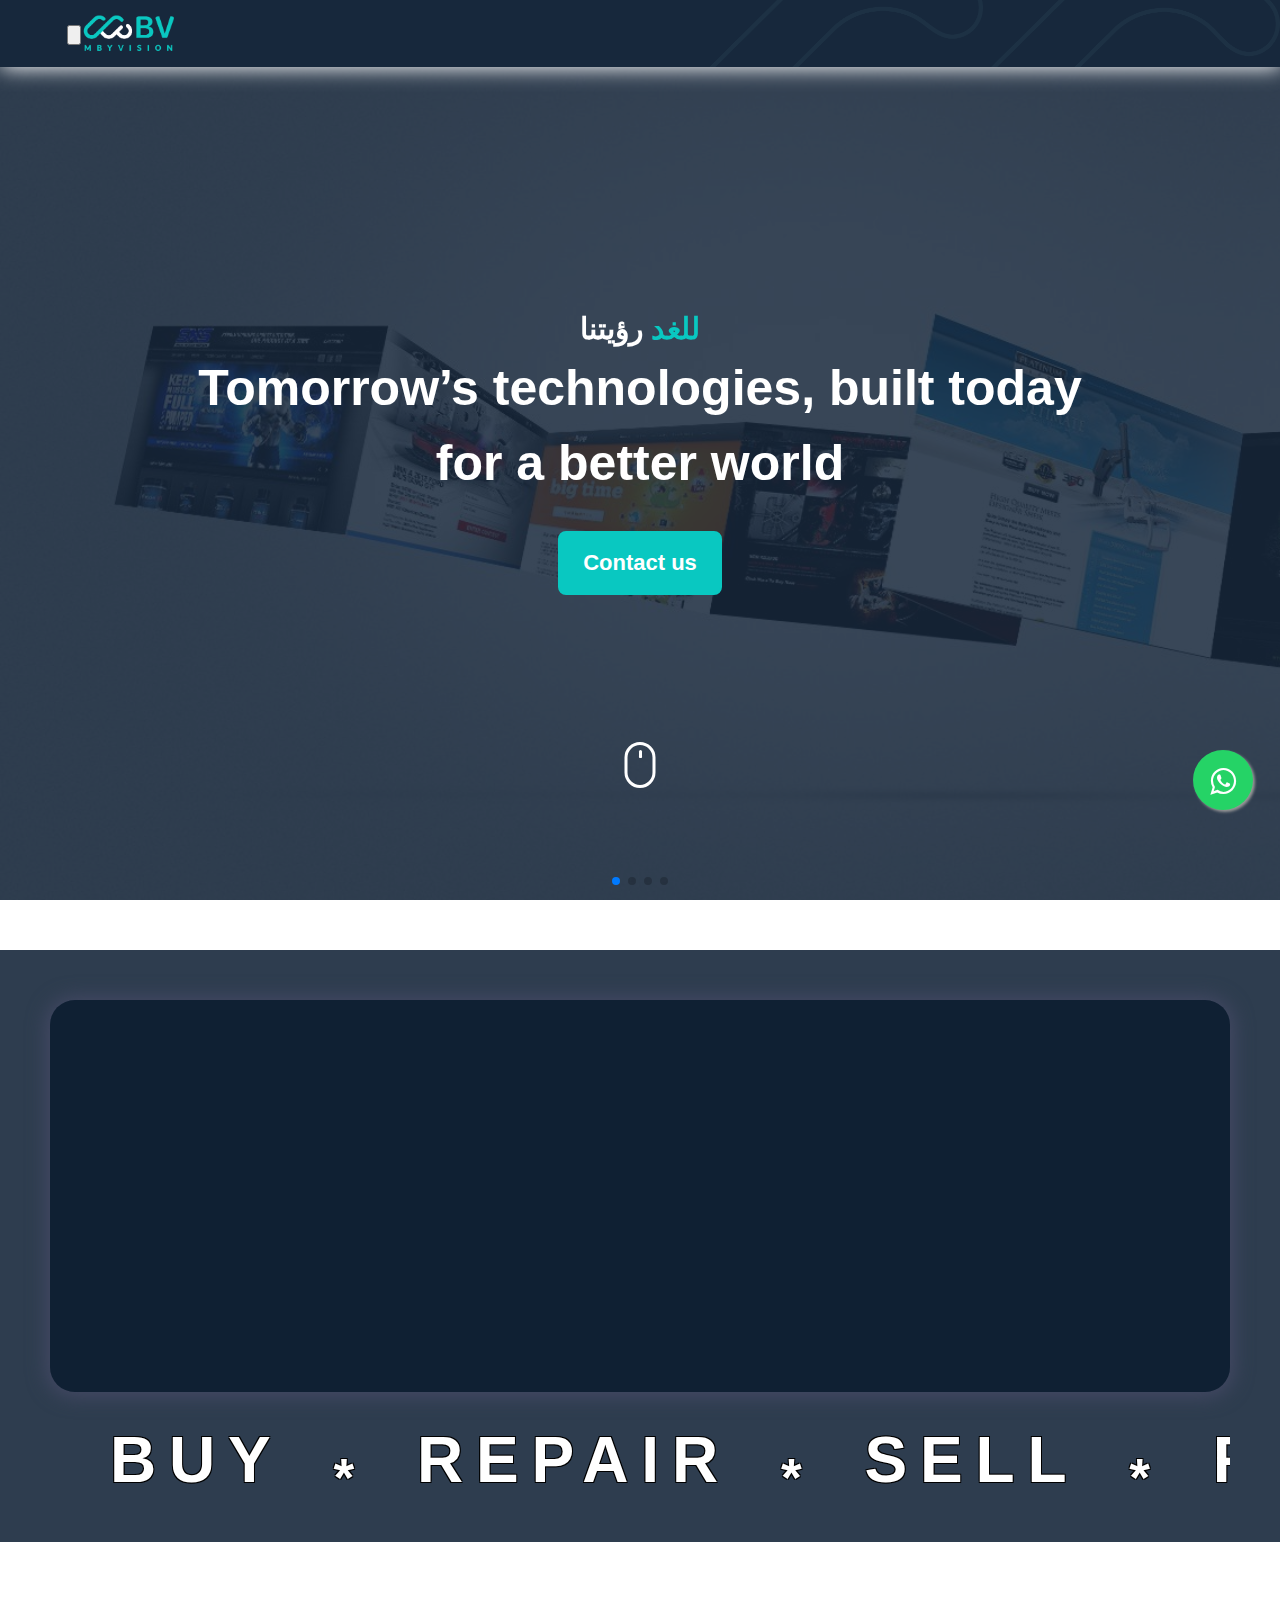
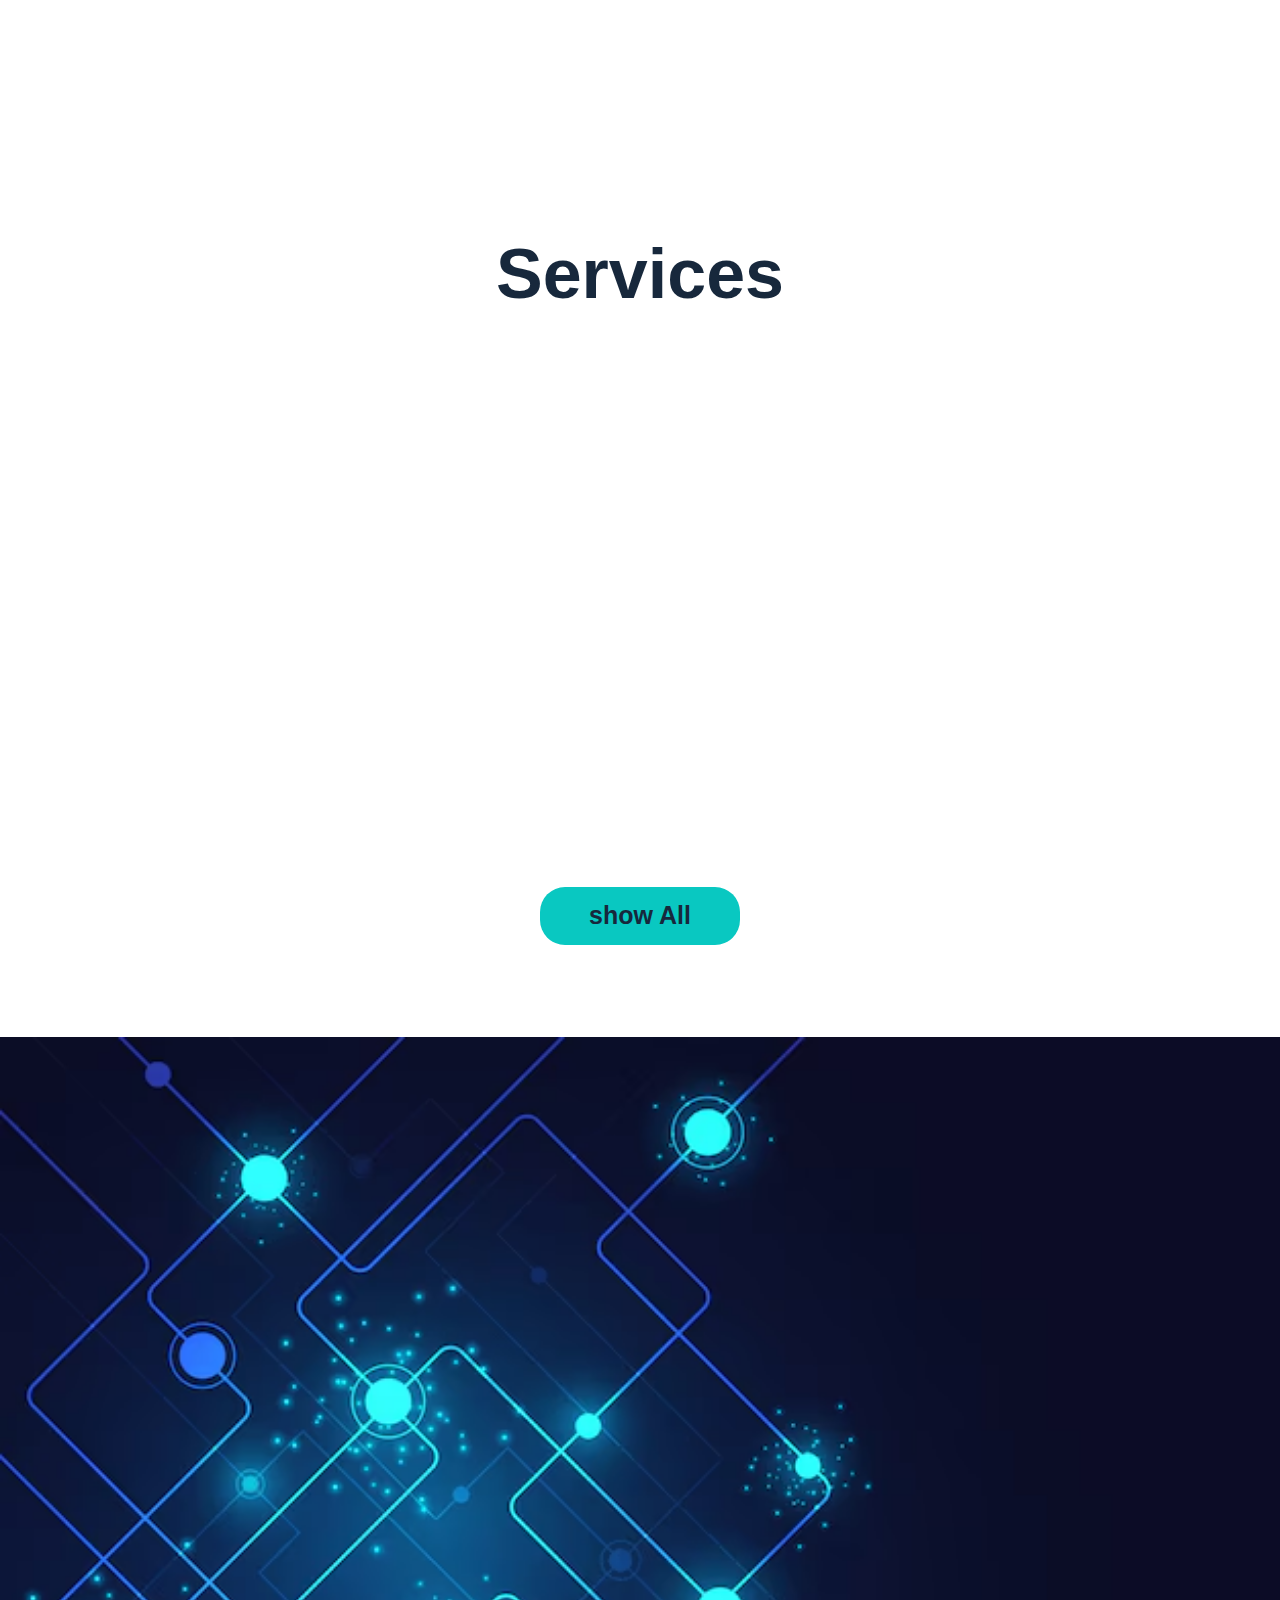
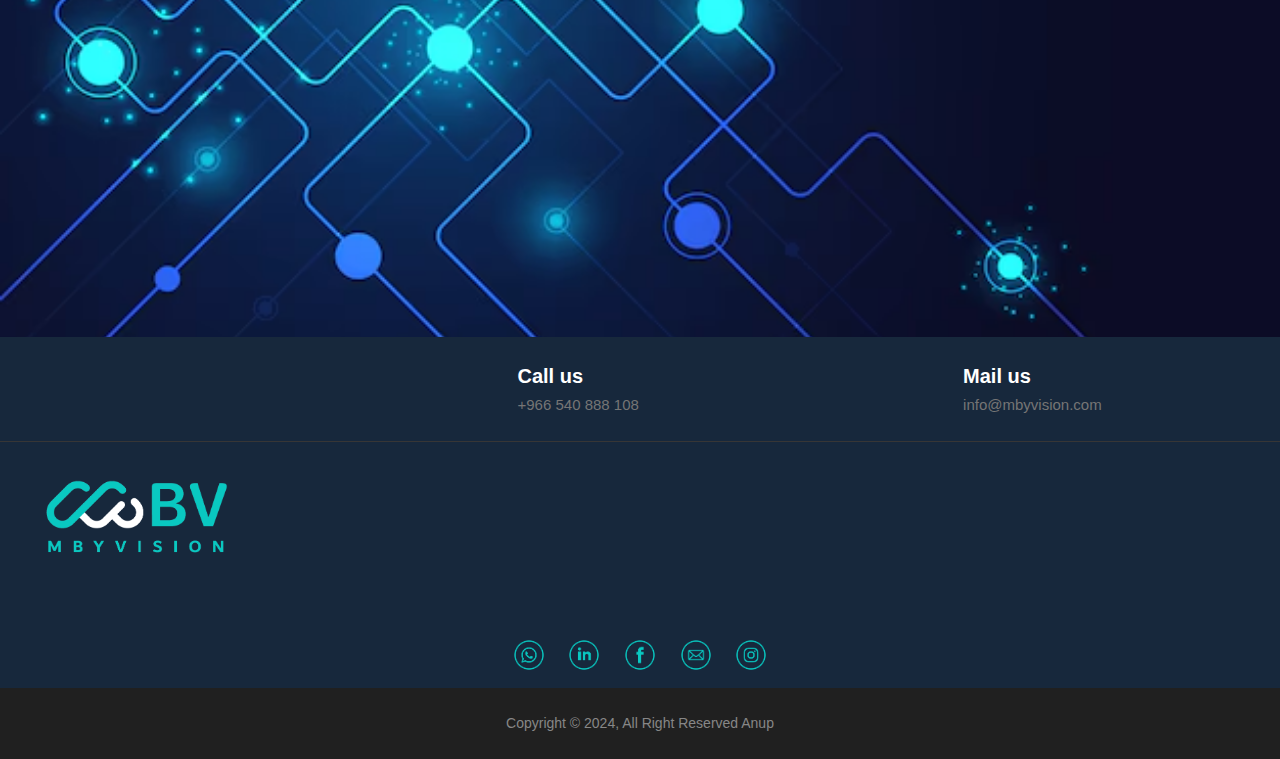
==== index.html @ cef531c6 "upadte1.4" ====
<!DOCTYPE html>
<html>
  <head>
    <meta charset="UTF-8" />
    <meta name="viewport" content="width=device-width, initial-scale=1.0" />
    <link rel="stylesheet" href="bulma-0.9.4 (2)/bulma/css/bulma.min.css" />
    <!-- <link href="https://fonts.googleapis.com/css?family=Roboto:100" rel="stylesheet"> -->
    <link
      rel="stylesheet"
      href="https://cdn.jsdelivr.net/npm/swiper@11/swiper-bundle.min.css"
    />
    <link rel="stylesheet" href="navbar&footer.css">
    <link rel="stylesheet" href="services.css">
    <link
      rel="stylesheet"
      href="https://cdnjs.cloudflare.com/ajax/libs/font-awesome/6.4.2/css/all.min.css"
      integrity="sha512-z3gLpd7yknf1YoNbCzqRKc4qyor8gaKU1qmn+CShxbuBusANI9QpRohGBreCFkKxLhei6S9CQXFEbbKuqLg0DA=="
      crossorigin="anonymous"
      referrerpolicy="no-referrer"
    />
    <link rel="stylesheet" href="https://maxcdn.bootstrapcdn.com/font-awesome/4.5.0/css/font-awesome.min.css">
    <link href="https://unpkg.com/aos@2.3.1/dist/aos.css" rel="stylesheet" />

    <link rel="stylesheet" href="style.css" />
    <link rel="stylesheet" href="contact.css" />
    <link rel="stylesheet" href="mystyle.css" />
    <title>Document</title>
  </head>

  <body>
    <div id="preloader">
      <div class="ldio-su7pa1m2z2a">
        <div></div>
      </div>
    </div>
<a href="https://wa.me/+963933263586" class="float" target="_blank">
<i class="fa fa-whatsapp my-float"></i>
</a>

<button class="scrollToTopBtn">
  <i class="fa-solid fa-arrow-up"></i>
</button>

    <nav
      class="navbar bg-navbar"
      role="navigation"
      aria-label="main navigation"
    >
      <div class="navbar-brand">
        <a class="navbar-item" href="index.html">
          <img src="image/logo/logo.png" width="112" height="35" />
        </a>

        <a
          role="button"
          class="navbar-burger"
          aria-label="menu"
          aria-expanded="false"
          data-target="navbarBasicExample"
        >
          <span aria-hidden="true"></span>
          <span aria-hidden="true"></span>
          <span aria-hidden="true"></span>
        </a>
      </div>

      <div id="navbarBasicExample" class="navbar-menu">
        <div class="navbar-end" id="nav-end">
          <a class="menu-item" data-i18n="home" href="#">  </a>

          <a class="menu-item" data-i18n="about" href="about.html"> </a>
          <a class="menu-item" data-i18n="projects" href="project.html">  </a>
          <a class="menu-item" data-i18n="Services" href="services.html">  </a>
          <a class="menu-item" data-i18n="Articles" href="Articles.html">  </a>
          <a class="menu-item" data-i18n="career" href="career.html">  </a>
          
          <a class="menu-item" data-i18n="contact" href="contact.html">  </a>
        </div>
      </div>
      <button class="language-button" data-i18n="en" id="languages" value="en"><i class="fa-solid fa-language"></i></button>
    </nav>

    <!-- end-nav -->

    <!-- hero  section  -->
    <section>

      <div id="particles-js">
        <!-- Swiper -->

        <div class="swiper mySwiper" dir="ltr">
          <div class="swiper-wrapper">
            <div class="swiper-slide">
              <div class="landing">
                <div data-aos="zoom-in">
                <h1 data-i18n="Ourvision">رؤيتنا </h1><span data-i18n="Ourvisionspan">للغد</span>
                </div>
                <div class="landing-text" data-aos="zoom-in">
                  <p data-i18n="typing1">
                    Tomorrow’s technologies, built today for a better world
                  </p>
                </div>
          <a class="menu-item menu-item1" data-i18n="contact" data-aos="zoom-in"
          data-aos-duration="3000"> Contact us </a>
          <div class="center">
            <div class="down"></div>
          </div>
              </div>
            </div>
            <div class="swiper-slide">
              <div class="landing">
                <div>
                  <h1 data-i18n="Ourvision">رؤيتنا </h1><span class="span" data-i18n="Ourvisionspan">للغد</span>
                  </div>
                <div
                  class="landing-text"
                  data-aos="zoom-in"
                  data-aos-duration="3000"
                >
                  <p data-i18n="typing2">
                    Technology outlines the future, step by step
                  </p>
                </div>
          <a class="menu-item menu-item1" data-i18n="contact"> Contact us </a>
          <div class="center">
            <div class="down"></div>
          </div>
                
              </div>
            </div>
            <div class="swiper-slide">
              <div class="landing">
                <div>
                  <h1 data-i18n="Ourvision">رؤيتنا </h1><span class="span" data-i18n="Ourvisionspan">للغد</span>
                  </div>
                <div
                  class="landing-text"
                  data-aos="zoom-in"
                  data-aos-duration="2000"
                >
                  <p data-i18n="typing3">
                    Towards an advanced future with practical and smart
                    solutions
                  </p>
                </div>
          <a class="menu-item menu-item1" data-i18n="contact"> Contact us </a>
          <div class="center">
            <div class="down"></div>
          </div>
              </div>
            </div>
            <div class="swiper-slide">
              <div class="landing">
                <div>
                  <h1 data-i18n="Ourvision">رؤيتنا </h1><span class="span" data-i18n="Ourvisionspan">للغد</span>
                  </div>
                <div
                  class="landing-text"
                  data-aos="zoom-in"
                  data-aos-duration="1000"
                >
                <p data-i18n="typing4">
                  Innovations that touch reality, for a more evolved daily
                  life
                  </p>
                </div>
          <a class="menu-item menu-item1" data-i18n="contact"> Contact us </a>

          <div class="center">
            <div class="down"></div>
          </div>
              </div>
            </div>
          </div>
          <!-- <div class="swiper-button-next"></div>
          <div class="swiper-button-prev"></div> -->
          <div class="swiper-pagination"></div>
        </div>
      </div>
      <div class="swiper-slide-me">
        
      </div>
    </section>





    <!-- secnode section for about in home page  -->


    <section class="section-about" >
<div class="about-div">
  <div class="about-title">
    <h3 data-aos="zoom-in"
    data-aos-duration="2000" data-i18n="about1" ></h3>
    <h4 data-aos="zoom-in"
    data-aos-duration="3000">MADE BY VISION</h4>
   <a href="about.html" class="about-link" data-aos="zoom-in"
   data-aos-duration="1000"> <h6  data-i18n="about1"> 
    <i class="fa-solid fa-arrow-right"></i>
  
      </h6></a>
  </div>
  <div class="about-subtitle" data-aos="zoom-in"
  data-aos-duration="3000">
    <p data-i18n="aboutsubtitle1"></p>
    <p data-i18n="aboutsubtitle2"></p>
  </div>

</div>



<div class="custome-marquee">
  <div>
    <span>BUY</span>
    <span><sub>*</sub></span>
    <span>REPAIR</span>
    <span><sub>*</sub></span>
    <span>SELL</span>
    <span><sub>*</sub></span>
    <span>REFURBISH</span>
    <span><sub>*</sub></span>
    <span>REUSE</span>
    <span><sub>*</sub></span>
    <span>REPEAT</span>
      
  </div>
</div>
     
    </section>



    <section>
      <div class="div1">
        <div class="card1" data-aos="fade-up">
          <img src="image/vison/creative.svg" alt="" />
          <h1 data-i18n="Renewedideas"></h1>
          <h1 data-i18n="Renewedideas1"></h2>
        </div>
        <div class="card1" data-aos="fade-up">
          <img src="image/vison/muzawd.svg" alt="" />
          <h1 data-i18n="Creativesupply"></h1>
          <h1 data-i18n="Creativesupply1"></h2>
        </div>
        <div class="card1" data-aos="fade-up">
          <img src="image/vison/team.svg" alt="" />
          <h1 data-i18n="teamwork"></h1>
          <h1 data-i18n="teamwork1"></h2>
        </div>
        <div class="card1" data-aos="fade-up">
          <img src="image/vison/time.svg" alt="" />
          <h1 data-i18n="ontime"></h1>
          <h1 data-i18n="ontime1"> </h2>
        </div>
      </div>
    </section>








    <!-- crad services section  -->

    <section class="section-services">
      <h2 data-i18n="Services">Services</h2>
       <section class="section-articles">
        
     

            <div class="card-hover" data-aos="zoom-in"
            data-aos-duration="3000">
              <div class="card-hover__content">
                <h3 class="card-hover__title">
                  Analysis and Design
                </h3>
                <p class="card-hover__text">Analyzing business requirements and designing an efficient solution that meets client needs</p>
                <a href="page-services.html" class="card-hover__link">
                  <span>show more </span>
                  <svg fill="none" viewBox="0 0 24 24" stroke-width="1.5" stroke="currentColor">
                    <path stroke-linecap="round" stroke-linejoin="round" d="M13.5 4.5L21 12m0 0l-7.5 7.5M21 12H3" />
                  </svg>        
                </a>
              </div>
              <div class="card-hover__extra">
                <h4>Providing tailored technological solutions that reflect the client's vision and improving operational efficiency</h4>
              </div>
              <img src="image/services/ser1/1.png" alt=""></div>


                
              

              <div class="card-hover" data-aos="zoom-in"
              data-aos-duration="3000">
                <div class="card-hover__content">
                  <h3 class="card-hover__title">
                    Customizing Services
                  </h3>
                  <p class="card-hover__text">Offering personalized services to meet the unique needs of each client.</p>
                  <a href="page-services.html" class="card-hover__link">
                    <span>show more </span>
                    <svg fill="none" viewBox="0 0 24 24" stroke-width="1.5" stroke="currentColor">
                      <path stroke-linecap="round" stroke-linejoin="round" d="M13.5 4.5L21 12m0 0l-7.5 7.5M21 12H3" />
                    </svg>        
                  </a>
                </div>
                <div class="card-hover__extra">
                  <h4>Satisfying clients through unique and fitting experiences</h4>
                </div>
                <img src="image/services/ser3/3.png" alt=""></div>

                


                <div class="card-hover" data-aos="zoom-in"
                data-aos-duration="3000">
                  <div class="card-hover__content">
                    <h3 class="card-hover__title">
                      Programming
                    </h3>
                    <p class="card-hover__text">Writing efficient code using modern languages</p>
                    <a href="page-services.html" class="card-hover__link">
                      <span>show more </span>
                      <svg fill="none" viewBox="0 0 24 24" stroke-width="1.5" stroke="currentColor">
                        <path stroke-linecap="round" stroke-linejoin="round" d="M13.5 4.5L21 12m0 0l-7.5 7.5M21 12H3" />
                      </svg>        
                    </a>
                  </div>
                  <div class="card-hover__extra">
                    <h4>Delivering powerful and maintainable applications</h4>
                  </div>
                  <img src="image/services/ser5/2.png" alt=""></div>

                  




         
      </section>  
      <button><a href="services.html">show All</a></button>
    
    </section>




      <section class="contact" dir="ltr">
        <div class="contact-container">
          <div class="contactinfo" data-aos="zoom-in"
          data-aos-duration="3000">
            <div><iframe src="https://www.google.com/maps/embed?pb=!1m18!1m12!1m3!1d3623.3528760575255!2d46.659876025774544!3d24.749087449707247!2m3!1f0!2f0!3f0!3m2!1i1024!2i768!4f13.1!3m3!1m2!1s0x3e2ee380679744a9%3A0xf35ac2694fe69342!2z2LTYp9ix2Lkg2KfZhNi52YTZitin2Iwg2KfZhNix2YrYp9i2INin2YTYs9i52YjYr9mK2Kk!5e0!3m2!1sar!2suk!4v1712135285561!5m2!1sar!2suk" width="600" height="450" style="border:0;" allowfullscreen="" loading="lazy" referrerpolicy="no-referrer-when-downgrade" class="map"></iframe></div>
          </div>
          <div class="contactform" data-aos="zoom-in"
          data-aos-duration="1000">
            <h2 data-i18n="contact">Contact us</h2>
            <div class="formbox">
              <div class="inputbox w50">
                <input type="text" name="" required />
                <span data-i18n="name">Name</span>
              </div>
    
              <div class="inputbox w50">
                <select required>
                  <option data-i18n="service0"></option>
                  <option data-i18n="service1"></option>
                  <option data-i18n="service2"></option>
                  <option data-i18n="service3"></option>
                  <option data-i18n="service4"></option>
                  <option data-i18n="service5"></option>
                  <option data-i18n="service6"></option>
                  <option data-i18n="service7"></option>
                  <option data-i18n="service8"></option>
                  <option data-i18n="service9"></option>
                  <option data-i18n="service10"></option>
                  <option data-i18n="service11"></option>
                </select>
              </div>
    
              <div class="inputbox w50">
                <input type="text" name="" required />
                <span data-i18n="email"></span>
              </div>
    
              <div class="inputbox w50">
                <input type="text" name="" required />
                <span data-i18n="number"></span>
              </div>
              <div class="inputbox w100">
                <textarea name="" required></textarea>
                <span data-i18n="message"></span>
              </div>
              <div class="inputbox w100">
              <input type="submit"   data-i18n="send"/>
              </div>
            </div>
          </div>
        </div>
      </section>

















    <footer class="footer-section">
      <div>
          <div class="footer-cta pt-5 pb-5">
              <div class="culomn">
                  <div class="">
                      <div class="single-cta">
                          <i class="fas fa-map-marker-alt"></i>
                          <div class="cta-text">
                              <h4 data-i18n="find"></h4>
                              <span data-i18n="find1"></span>
                          </div>
                      </div>
                  </div>
                  <div >
                      <div class="single-cta">
                          <i class="fas fa-phone"></i>
                          <div class="cta-text">
                              <h4 data-i18n="call">Call us</h4>
                              <span dir="ltr">+966 540 888 108</span>
                          </div>
                      </div>
                  </div>
                  <div class="col-xl-4 col-md-4 mb-30">
                      <div class="single-cta">
                          <i class="far fa-envelope-open"></i>
                          <div class="cta-text">
                              <h4 data-i18n="mail">Mail us</h4>
                              <span>info@mbyvision.com</span>
                          </div>
                      </div>
                  </div>
              </div>
          </div>
          <div class="footer-content pt-5 pb-5">
              <div class="culomn">
                  <div  class="width-col-footer">
                      <div class="footer-widget footer-widget1">
                          <div class="footer-logo">
                              <a href="index.html"><img src="image/logo/logo.png" class="img-fluid" alt="logo"></a>
                          </div>
                          <div class="footer-text">
                              <p data-i18n="aboutsubtitle1"></p>
                          </div>
                        
                      </div>
                  </div>
              
                  <div  class="width-col-footer">


                    <div class="columns">
                      <div class="column">
                        <div class="footer-widget-heading">
                          <h3 data-i18n="Quick"></h3>
                      </div>
                      <div class="columns is-mobile">
                          <div class="column">
                          <ul>
                            <li><a data-i18n="home" href="index.html"></a></li>
                            <li><a data-i18n="about" href="about.html"></a></li>
                            <li><a data-i18n="projects" href="project.html"></a></li>
                            <li><a data-i18n="Services" href="services.html"></a></li>
                            <li><a data-i18n="Articles" href="Articles.html"></a></li>
                            <li><a data-i18n="career" href="career.html"></a></li>
                            <li><a data-i18n="contact" href="contact.css"></a></li></ul> 
                          </div>
                        </div>
                      </div>
                    </div>
                      
                    
                </div>
                  <div  class="width-col-footer">


                    <div class="columns">
                      <div class="column">
                        <div class="footer-widget-heading">
                          <h3 data-i18n="Services"></h3>
                      </div>
                      <div class="columns is-mobile">
                          <div class="column">
                          <ul>       <li>  <a href="#" data-i18n="service1"></a></li>
                            <li>  <a href="#" data-i18n="service2"></a></li>
                            <li>  <a href="#" data-i18n="service3"></a></li>
                            <li>  <a href="#" data-i18n="service4"></a></li>
                            <li>  <a href="#" data-i18n="service5"></a></li>
                            <li>  <a href="#" data-i18n="service6"></a></li></ul> 
                          </div>
                          <div class="column">
                         <ul>  <li>  <a href="#" data-i18n="service7"></a></li>
                            <li>  <a href="#" data-i18n="service8"></a></li>
                            <li>  <a href="#" data-i18n="service9"></a></li>
                             <li> <a href="#" data-i18n="service10"></a></li>
                             <li> <a href="#" data-i18n="service11"></a></li></ul> 
                          </div>
                        </div>
                      </div>
                    </div>
                      
                    
                </div>
              </div>
          </div>
      </div>
      <div class="footer-social-icon" dir="ltr">
        <span data-i18n="Follow"></span>
      <div>
          <a href="#" class="icons"><img src="image/ايقونات/بدون خلفية/222-01.png" alt=""></a>
        <a href="#" class="icons"><img src="image/ايقونات/بدون خلفية/222-02.png" alt=""></a>
        <a href="#" class="icons"><img src="image/ايقونات/بدون خلفية/222-03.png" alt=""></a>
        <a href="#" class="icons"><img src="image/ايقونات/بدون خلفية/222-04.png" alt=""></a>
        <a href="#" class="icons"><img src="image/ايقونات/بدون خلفية/222-06.png" alt=""></a>
      </div>
        
    </div>
      <div class="copyright-area">
          <div ">
              <div class="culomn">
                  <div class="col-xl-6 col-lg-6 text-center text-lg-left">
                      <div class="copyright-text">
                          <p>Copyright &copy; 2024, All Right Reserved <a href="https://codepen.io/anupkumar92/">Anup</a></p>
                      </div>
                  </div>
                 
              </div>
          </div>
      </div>
  </footer>







  

    <script src="https://cdn.jsdelivr.net/npm/swiper@11/swiper-bundle.min.js"></script>
    <script src="index.js"></script>
  </body>
  <!-- animation on scroll cdn  -->
  <script src="https://unpkg.com/aos@2.3.1/dist/aos.js"></script>
  <script src="https://unpkg.com/aos@next/dist/aos.js"></script>
  <!-- Swiper JS -->
  <script>
    AOS.init();
  </script>
</html>
---- navbar&footer.css ----
.navbar{
    background-color: #17283c !important;
    background-image: url('image/logo/logo\ \ \(2\).png');
    background-size: cover;
    z-index: 300;
    position: fixed !important;
    width: 100% ;
    top: 0;
    box-shadow: 1px 1px 20px 0px #fff;

}

.navbar-item img {
    max-height: 3.75rem !important;
    width: 100px;    
}


.menu-item{
    padding: 20px;
    background-color: transparent;
    border: 0px transparent;
    cursor: pointer;
    color: #09C8C1;
    font-weight: 600;
    font-size: 15px;
    transition: 0.5s;
}
.menu-item1{
    width: 100%;
    display: flex;
    align-items: center;
    margin-top: 10px;
    font-weight: 800;
    justify-content: center;
    height: 20px;
    border-radius: 8px;
    background-color: #09C8C1;
    color: #fff;
    /* box-shadow: 0px 0px 1px 2px #a7bacf; */
    border: 2px solid #09C8C1;
    animation: shadow-button 1s 0s cubic-bezier(0.6, -0.28, 0.74, 0.05) infinite alternate;}
@keyframes shadow-button{
    0%{
    box-shadow: 0px 0px 5px 2px #fff;

    }
    100%{
    box-shadow: 0px 0px 5px 5px #fff;

    }
}
.menu-item1:hover{
    box-shadow: 3px 3px 6px 1px #09C8C1;
    border: 2px solid #fff;
    background-color: transparent;
    color: #09C8C1;


}
.landing .menu-item1{
    width: 120px;
    font-size: 22px;
    margin-top: 30px;
}

.menu-item:hover{
    color: aliceblue;
    
}
/* تحديث لون زر القائمة من المكتبة & update menu buton  */

.navbar-burger{
    color: #09C8C1 !important;
    height:4.75em !important;
}
.navbar-burger span {
    width: 20px !important;
    height: 2px !important;
}

a {
    position: relative;
  }
  a:not(.menu-item1 , .float , .about-link):after {    
    background: none repeat scroll 0 0 transparent;
    bottom: 0;
    content: "";
    display: block;
    height: 2px;
    left: 50%;
    position: absolute;
    background: #fff;
    transition: width 0.3s ease 0s, left 0.3s ease 0s;
    width: 0;
  }
  a:hover:after { 
    width: 100%; 
    left: 0; 
  }

  /* content-header in evrey page  */

  .content-header{
    font-size: 55px;
    font-weight: 700;
    color: #ffffffe5;
    margin-top: 155px;
  }




  .culomn{
    display: flex;
    justify-content: space-around;
    align-items: center;
    padding: 0px 35px;
    
}


.hero-articles{
    width: 100%;
    height: 60vh;
    background-color: #17283ca9;
    position: absolute;
    /* border-radius: 0px 0px 0px 270px; */
}

.section-articles{
    display: flex;
    justify-content: space-around;
    align-items: center;
    margin: 50px 0px;
    gap: 20px;
    flex-wrap: wrap;
    
}

.swiper-slide-me{
    text-align: center;
    font-size: 18px;
    background: transparent ;
    display: flex;
    width: 100%;
    height: 60vh;
    background-repeat: no-repeat;
    background-image: url('image/bgfirstsection/1.jpg');
    justify-content: center;
    align-items: center;
    background-size: cover;
    /* border-radius: 0 0 0 270px ; */
    margin: 0 !important;
}







/* whatsapp button  */


.float{
	position:fixed;
	width:60px;
	height:60px;
	bottom:90px;
	right:27px;
	background-color:#25d366;
	color:#FFF;
	border-radius:50px;
	text-align:center;
  font-size:30px;
	box-shadow: 2px 2px 3px #999;
  z-index:100;
}

.my-float{
	margin-top:16px;
}




/*--------------------
 Back to Top Button
---------------------*/
.scrollToTopBtn {
  background-color: #17283c;
  border: 1px solid #09C8C1;
  border-radius: 50%;
  color: white;
  cursor: pointer;
  font-size: 30px;
  line-height: 48px;
  width: 48px;
	  /* place it at the bottom right corner */
  position: fixed;
  bottom: 30px;
  right: 30px;
	  /* keep it on top of everything else */
  z-index: 100;
	  /* hide with opacity */
  opacity: 0;
	  /* also add a translate effect */
  transform: translateY(100px);
	  /* and a transition */
  transition: all .5s ease
}
    
.showBtn {
  opacity: 1;
  transform: translateY(0)
}


/*----------------
 	Hero Section
----------------*/
.hero{
	display: flex;
	justify-content: center;
	height: 100vh;
	color: #fff;
	text-align: center;
	background-color: #17283c;
}
.hero h1{
	font: bold 50pt 'Open Sans', sans-serif;
	margin-bottom: 15px;
}
.hero h2 {font-size: 30pt;}
.hero h3 {font: normal 20pt 'Open Sans', sans-serif; margin: 1rem auto 0.5rem auto;}

@media screen and (max-width: 800px) {
	.hero h1{
		margin-top: 100px;
		margin-bottom: 80px;
	}
	.header-down-arrow {
		display: none;
	}
}
















  
  ul {
    margin: 0px;
    padding: 0px;
}
.footer-section {
  background: #17283c;
  position: relative;
}
.footer-cta {
  border-bottom: 1px solid #373636;
}
.single-cta i {
  color: var(--maincolor);
  font-size: 30px;
  float: left;
  margin-top: 8px;
}
.cta-text {
  padding-left: 15px;
  display: inline-block;
}
.cta-text h4 {
  color: #fff;
  font-size: 20px;
  font-weight: 600;
  margin-bottom: 2px;
}
.cta-text span {
  color: #757575;
  font-size: 15px;
}
.footer-content {
  position: relative;
  z-index: 2;
}
.footer-pattern img {
  position: absolute;
  top: 0;
  left: 0;
  height: 330px;
  background-size: cover;
  background-position: 100% 100%;
}
.footer-logo {
  margin-bottom: 30px;
}
.footer-logo img {
    max-width: 200px;
}
.footer-text p {
  margin-bottom: 14px;
  font-size: 16px;
      color: #7e7e7e;
  line-height: 28px;
}
.footer-social-icon  {
  color: #fff;
  display: block;
  font-size: 20px;
  font-weight: 700;
  font-family: 'Poppins', sans-serif;
  text-align: center;
}
.footer-social-icon a {
  color: #fff;
  font-size: 16px;
  /* margin-right: 15px; */
}
.footer-social-icon i {
  height: 40px;
  width: 40px;
  text-align: center;
  line-height: 38px;
  border-radius: 50%;
}
.facebook-bg{
  background: #3B5998;
}
.twitter-bg{
  background: #55ACEE;
}
.google-bg{
  background: #DD4B39;
}
.footer-widget-heading h3 {
  color: #fff;
  font-size: 20px;
  font-weight: 600;
  margin-bottom: 40px;
  position: relative;
}
.footer-widget-heading h3::before {
  content: "";
  position: absolute;
  left: 0;
  bottom: -15px;
  height: 2px;
  width: 50px;
  background: var(--maincolor);
}
.footer-widget1{
    width: 70%;
}
/* .footer-widget ul li {
  display: inline-block;
  float: left;
  width: 50%;
  margin-bottom: 12px;
} */
.footer-widget ul li a:hover{
  color: var(--maincolor);
}
.footer-widget ul li a {
  color: #878787;
  text-transform: capitalize;
}
.subscribe-form {
  position: relative;
  overflow: hidden;
}
.subscribe-form input {
  width: 100%;
  padding: 14px 28px;
  background: #2E2E2E;
  border: 1px solid #2E2E2E;
  color: #fff;
}
.subscribe-form button {
    position: absolute;
    right: 0;
    background: var(--maincolor);
    padding: 13px 20px;
    border: 1px solid var(--maincolor);
    top: 0;
}
.subscribe-form button i {
  color: #fff;
  font-size: 22px;
  transform: rotate(-6deg);
}
.copyright-area{
  background: #202020;
  padding: 25px 0;
}
.copyright-text p {
  margin: 0;
  font-size: 14px;
  color: #878787;
}
.copyright-text p a{
  color: var(--maincolor);
}
.footer-widget ul{
  list-style: none;
    display: flex;
    flex-wrap: wrap;
    width: 100%;
    padding: 10px;
    justify-content: space-between;
    gap: 10px 85px;
}
.footer-menu li {
  display: inline-block;
  margin-left: 20px;
}
 li:hover a{
  color: #09C8C1;
}
li a {
  font-size: 18px;
  color: #878787;
}
.width-col-footer{
    width: 400px;
}

.icons img {
  width: 50px;
}
.language-button{
  position: absolute;
  top: 25px;
  

}

































































@media screen and (min-width: 1024px){
    .navbar {
        min-height: 3.25rem;
        padding: 0 67px;
    }}


@media screen and (min-width: 1216px){
    .container:not(.is-max-desktop) {
        max-width: 1152px;
        /* background-color: #17283c !important; */
    }}
    @media screen and (max-width: 1023px){
      .navbar-menu.is-active {
        display: grid;
    }
    .navbar-end , .navbar-start{

      grid-template-areas: "one tow three" "four five sees" " saven saven saven";
      display: grid !important;
      width: 100%;
    }
    .menu-item:nth-of-type(2) {
      grid-area: tow;
  }
  
  .menu-item {
      background-color: rgba(23, 40, 60, 0.8);
      /* width: 100px; */
      transition: all 1s ease 0s;
      border: 1px solid transparent;
      text-align: center;
      border-radius: 10px;
      box-shadow: #c0c3c6 -3px -3px 0px 0px inset;
  }
    .menu-item:nth-of-type(1){
       grid-area: one;
        }
        .menu-item:nth-of-type(2){
          grid-area: tow;
       }
       .menu-item:nth-of-type(3){
        grid-area: three;
     }
     .menu-item:nth-of-type(4){
      grid-area: four;
    }
    .menu-item:nth-of-type(5){
      grid-area: five;
    }
        .menu-item:nth-of-type(6){
      grid-area: sees;
      }
      .menu-item:nth-of-type(7){
        grid-area: saven;
     }
     
    
    .navbar-menu {
        background-color: transparent !important;
        box-shadow: 0 8px 16px rgba(10, 10, 10, 0.1);
        padding:  0 !important;
        margin-top: 0px;

    }
    .culomn{
        flex-wrap: wrap;
        justify-content: flex-start;
        gap: 10px;
    }
    .width-col-footer{
        width: 400px;
    }
    .menu-item1:hover{
        box-shadow: 3px 3px 6px 1px #09C8C1;
        border: 0px solid #fff;
        background-color: transparent;
        color: #09C8C1;
    
    } 
   
  
}
@media screen and (max-width: 900px){
  .width-col-footer{
    width: 250px;
}

}



@media screen and (max-width: 550px){


}
---- services.css ----
@import url("https://fonts.googleapis.com/css2?family=Fira+Sans:wght@300;400;600&display=swap");
body{
  color: #969696 !important;
}
.hero-articles{
    width: 100%;
    height: 60vh;
    background-color: #17283ca9;
    position: absolute;
    /* border-radius: 0px 0px 0px 270px; */
}

.section-articles{
    display: flex;
    justify-content: space-around;
    align-items: center;
    margin: 50px 0px;
    gap: 40px;
    flex-wrap: wrap;
    
}
.section-services{
  margin-bottom: 200px;
}


.swiper-slide-me{
    text-align: center;
    font-size: 18px;
    background: transparent ;
    display: flex;
    width: 100%;
    height: 60vh;
    background-repeat: no-repeat;
    background-image: url('image/bgfirstsection/1.jpg');
    justify-content: center;
    align-items: center;
    background-size: cover;
    /* border-radius: 0 0 0 270px ; */
    margin: 0 !important;
}

.container {
    margin: 106px auto 0 !important;
}
.title {
    color: #09c8c1 !important;
}










  
  .card-hover {
    width: 340px;
    height: 460px;
    border-radius: 25px;
    position: relative;
    overflow: hidden;
    box-shadow: 0 0 32px -10px rgba(0, 0, 0, 0.247);
  }
  .card-hover:has(.card-hover__link:hover) .card-hover__extra {
    transform: translateY(0);
    transition: transform 0.35s;
  }
  .card-hover:hover .card-hover__content {
    background-color: #DEE8C2;
    bottom: 100%;
    transform: translateY(100%);
    padding: 50px 60px;
    transition: all 0.35s cubic-bezier(0.1, 0.72, 0.4, 0.97);
  }
  .card-hover:hover .card-hover__link {
    opacity: 1;
    transform: translate(-50%, 0);
    transition: all 0.3s 0.35s cubic-bezier(0.1, 0.72, 0.4, 0.97);
  }
  .card-hover:hover img {
    transform: scale(1);
    transition: 0.35s 0.1s transform cubic-bezier(0.1, 0.72, 0.4, 0.97);
  }
  .card-hover__content {
    width: 100%;
    text-align: center;
    background-color: #17283c;
    padding: 0 60px 50px;
    position: absolute;
    bottom: 0;
    left: 0;
    min-height: 250px;
    transform: translateY(0);
    transition: all 0.35s 0.35s cubic-bezier(0.1, 0.72, 0.4, 0.97);
    will-change: bottom, background-color, transform, padding;
    z-index: 1;
  }
  .card-hover__content::before, .card-hover__content::after {
    content: "";
    width: 100%;
    height: 120px;
    background-color: inherit;
    position: absolute;
    left: 0;
    z-index: -1;
  }
  .card-hover__content::before {
    top: -80px;
    clip-path: ellipse(60% 80px at bottom center);
  }
  .card-hover__content::after {
    bottom: -80px;
    clip-path: ellipse(60% 80px at top center);
  }
  .card-hover__title {
    font-size: 1.5rem;
    margin-bottom: 1em;
    animation: color-title 2s   infinite alternate ease-in;
  }
  @keyframes color-title{
    0%{
      color: #969696;
      text-shadow:0 0 0px  #09c8c1;

    }
    100%{
      text-shadow:0 0 20px  #09c8c1;
      color: #09c8c1;
    }
  }
  .card-hover__title span {
    color: #09c8c1;
  }
  .card-hover__text {
    font-size: 1.1rem;
  }
  .card-hover__link {
    position: absolute;
    bottom: 1rem;
    left: 50%;
    transform: translate(-50%, 10%);
    display: flex;
    flex-wrap: wrap;
    align-items: center;
    text-decoration: none;
    color: #09c8c1;
    opacity: 0;
    padding: 10px;
    transition: all 0.35s;
  }
  .card-hover__link:hover svg {
    transform: translateX(4px);
  }
  .card-hover__link svg {
    width: 18px;
    margin-left: 4px;
    transition: transform 0.3s;
  }
  .card-hover__extra {
    height: 50%;
    position: absolute;
    display: flex;
    align-items: center;
    justify-content: center;
    flex-direction: column;
    width: 100%;
    font-size: 1rem;
    text-align: center;
    background-color: #17283c;
    padding: 65px;
    bottom: -30px;
    z-index: 0;
    color: #dee8c2;
    transform: translateY(100%);
    will-change: transform;
    transition: transform 0.35s;
  }
  .card-hover__extra span ,
    .card-hover__extra .span {
    color: #09c8c1;
  }
  .card-hover img {
    position: absolute;
    top: 0;
    left: 0;
    width: 100%;
    height: 100%;
    object-fit: cover;
    object-position: center;
    z-index: -1;
    transform: scale(1.2);
    transition: 0.35s 0.35s transform cubic-bezier(0.1, 0.72, 0.4, 0.97);
  }





















@media screen and (max-width: 1016px){
    .cards{
        width: 30%;
    }

}
@media screen and (max-width: 750px){
    .cards{
        width: 45%;
    }

}
@media screen and (max-width: 550px){
    .cards{
        width: 85%;
    }
    .card-hover {
      width: 300px;
      height: 500px;
     
    }
  

}
---- style.css ----
* {
  margin: 0;
  padding: 0;
  box-sizing: border-box;
  font-family: "poppins", sans-serif;
}

h2 {
  font-size: 70px !important;
  text-align: center;
  margin: 40px auto !important;
  font-weight: 800 !important;
  color: #17283c;
 
}



.span {
  font-size: large;
  font-weight: 600 !important;
  color: #09c8c1;
  font-size: 25px;
}

/* swiper style css  */

.swiper {
  width: 100%;
  height: 100%;
}

.swiper-slide-me {
  text-align: center;
  font-size: 18px;
  background: transparent;
  display: flex;
  width: 100%;
  height: 100vh;
  background-repeat: no-repeat;
  background-image: url("image/bgfirstsection/5.jpg");
  justify-content: center;
  align-items: center;
  background-size: cover;
  /* border-radius: 0 0 0 270px; */
  margin: 0 !important;
}

.swiper {
  width: 100%;
  height: 100%;
}

.swiper-slide {
  text-align: center;
  font-size: 18px;
  background: transparent;
  display: flex;
  justify-content: center;
  align-items: center;
}

#particles-js {
  position: absolute;
  width: 100%;
  height: 100%;
  background: #17283cda;
  background-repeat: no-repeat;
  background-size: cover;
  background-position: 50% 50%;
  /* border-radius: 0 0 0 270px; */
  z-index: 1;
}

.landing {
  width: 100%;
  display: flex;
  justify-content: space-around;
  align-items: center;
  flex-direction: column;
}

.landing-text {
  width: 70%;
}
.landing h1,
.landing span {
  font-size: 30px;
  color: #fff;
  font-weight: 800;
  display: inline;
}
.landing span {
  color: #09c8c1;
}
.landing-text p {
  font-size: 50px;
  color: #fff;
  font-weight: 800;
}

.center {
  position: absolute;
  left: 50%;
  top: 85%;
  transform: translate(-50%, -50%);
}
.down {
  position: relative;
  width: 25px;
  height: 40px;
  border-radius: 25px;
  background: transparent;
  border: 3px solid #fff;
  overflow: hidden;
}
.down::before {
  content: "";
  position: absolute;
  width: 3px;
  height: 3px;
  border-radius: 50%;
  background: #fff;
  left: 50%;
  top: 10px;
  transform: translate(-50%, 0);
  animation: animate 1s linear infinite;
}

.down::after {
  content: "";
  position: absolute;
  width: 3px;
  height: 7.5px;
  border-radius: 50%;
  background: #fff;
  left: 50%;
  top: 5px;
  transform: translate(-50%, 0);
  border-radius: 3px;
}
@keyframes animate {
  0% {
    transform: translate(-50%, 10px);
  }
  80% {
    transform: translate(-50%, 30px);
  }
  100% {
    transform: translate(-50%, 50px);
  }
}

/* start section-about  */
.section-about {
  width: 100%;
  padding: 50px;
  background-color: #17283ce6;
  margin-top: 50px;
}
.about-div{
  display: flex;
  justify-content: space-between;
  align-items: center;
  /* border: 2px solid #fff; */
  border-radius: 25px;
  padding: 40px;
  background-color: #0b1b2fda;
  /* margin-right: 50px; */
  box-shadow: 0 1px 20px 3px #464a66;


}
.about-div .about-title{
  width: 50%;
}
.about-div .about-subtitle{
  width: 50%;
}
.about-div h3{
  font-size: 20px;
  color: #7088a3;
  font-weight: 600;
}
.about-div h4{
  font-size: 80px;
  color: #09c8c1;
  font-weight: 800;
  
}
.about-div h6{
  font-size: 20px;
  margin: 20px;
  color: #fff;
  border-bottom: 2px solid #fff;
  width: 105px;
  font-weight: 500;
  text-align: center;
  
}
.about-div .about-subtitle p{
  font-size: 20px;
  line-height: 50px;
}






.custome-marquee {
  width: 100%;
  height:100px;
  overflow: hidden;
  position: relative;
  padding: 10px;
}

.custome-marquee div {
    /* background-color:#29375F; */
  display: block;
  width: 200%;
  height: 100px;

  position: absolute;
  overflow: hidden;

  animation: marquee 15s linear infinite;
}

.custome-marquee span {
  float: left;
    padding-top:10px;

  margin-left:50px;
  font-size: 4rem;
  font-weight:bolder;
  word-spacing:1rem;
  letter-spacing:0.8rem;
  /* text-stroke:1px; */
  text-transform:uppercase;
  font-family: "Montserrat", sans-serif;
/*   -webkit-text-stroke: 2px #000; */
  color:white;
  text-shadow: -1px 1px 0 #000, 1px 1px 0 #000, 1px -1px 0 #000, -1px -1px 0 #000;
  text-align:center;

  
}

@keyframes marquee {
  0% { left: 0; }
  50% { left: -50%; }
  100% { left: 0; }
}
/* start section services  */


/* end section-about  */

/* section feture  */

.div1 {
  display: flex;
  justify-content: space-evenly;
  flex-wrap: wrap;
  gap: 10px;
  width: 100%;
  margin: 50px auto;
}

.div1 .card1 {
  display: flex;
  justify-content: space-around;
  align-items: center;

  flex-direction: column;
}

.div1 .card1 img {
  width: 180px;
  padding: 20px;
}

.card1 h1 {
  font-size: 18px;
  font-weight: 600;
}

.card1 h2 {
  font-size: 15px;
  font-weight: 600;
  color: rgb(83, 94, 95);
}
/* section feture  */

/* start services section  */
.section-services button{
  position: absolute;
  cursor: pointer;
  background: #09c8c1;
  margin: auto;
  border: 2px solid transparent;
border-radius: 25px;
  transition: 0.5s;
  width: 200px;
  font-weight: bold;
  font-size: 25px;
  padding: 12px;
  left: 50%;
  transform: translateX(-50%);
}
.section-services button a{
  color: #17283c;
}
.section-services button:hover{
  background-color: #17283c;
  border: 2px solid #fff;
}
.section-services button:hover a{
  color: #09c8c1;

}

/* end services section  */


















































































/* responsive design  */

@media screen and (min-width: 1216px) {
  .container:not(.is-max-desktop) {
    max-width: 1152px;
    background-color: #17283c !important;
  }
}
@media screen and (max-width: 1016px) {


  button.menu-item {
    width: 100%;
    border-radius: 0;
    margin: 0;
    
  }
  .navbar-menu {
    background-color: transparent !important;
    padding: 0 !important;
  }

  .hero-card-item {
    height: 100px;
    width: 25%;
  }
  .landing h1,
  .landing span {
    font-size: 30px;
  }
  .landing-text {
    width: 85%;
  }

  .landing-text p {
    font-size: 35px;
  }
  .landing {
    width: 100%;
    display: flex;
    justify-content: space-between;
    align-items: center;
    flex-direction: column;
    height: 40%;
  }
  .about-div{
    flex-wrap: wrap;
  }
  .about-div .about-subtitle ,.about-div .about-title{
    width: 100%;
  }
  .about-div h4{
    font-size: 50px;
    width: 70%;
    margin: auto;
    text-align: center;
  }
}

@media screen and (max-width: 550px) {
  #preloader {
    background-size: 12%;
  }
  .ldio-su7pa1m2z2a {
    width: 50%;
    height: 50vh;
  }
  #preloader .ldio-su7pa1m2z2a div {
    width: 90px;
    height: 90px;
  }
  .here-card {
    flex-direction: column;
    gap: 20px;
    bottom: -155px;
  }
  .hero-card-item {
    height: 120px;
    width: 40%;
  }

  .landing-text p {
    font-size: 28px;
  }
  .section-about{
    padding: 20px;
    
  }
  .about-div h4{
    font-size: 40px;
    text-align: center;
  }
  .about-div .about-subtitle p {
    font-size: 14px;
    line-height: 33px;
}
  h2{
    font-size: 40px !important;
  }
}
---- contact.css ----
.contact{
  position: relative;
  justify-content: center;
  align-items: center;
  min-height: 100vh;
  /* background-color: #17283c; */
  display: flex;
  padding: 50px;
  /* margin: 145px 0 75px 0 ; */
  background: url('image/bgfirstsection/32.avif') no-repeat;
  background-size: 100%;

}

.contact::before{
  content: "";
  position: absolute;
  top: 0;
  left: 0;
  width: 50%;
  height: 100%;
  /* background:#09c8c1; */
}
.contact .contact-container{
  position: relative;
  max-width: 1100px;
  min-height: 550px;
  display: flex;
  z-index: 10;

}
.contact .contact-container .contactinfo{
  position: absolute;
  top: 40px;
  width: 350px;
  /* height: calc(100% -80px); */
  /* background: #17283c; */
  border-radius: 25px;
  
  z-index: 1;
  
  
  /* box-shadow: 0 20px 20px rgba(0,0,0,0.2); */
}
.map{
  border-radius: 25px;
  width: 90%;
  height: 500px;
}
.contactform{
  position: relative;
  padding: 20px 50px;
  background: hsla(212, 45%, 16%, 0.91);
  margin-left: 150px;
  border-radius: 25px;
  padding-left: 250px;
  
  box-shadow: 0 50px 50px rgba(0,0,0,0.5);
}

.contact .contact-container  h2{
  color: #fff;
  font-size: 45px !important;
  text-align: center;
  margin: 40px auto !important;
  font-weight: 800 !important;

}
.contact .contact-container .formbox{
  position: relative;
  display: flex;
  flex-wrap: wrap;
  justify-content: space-between;
  padding-top: 30px;

}
.contact .contact-container  .formbox .inputbox{
  position: relative;
  margin: 0 0 35px 0;
}
.contact .contact-container  .formbox .inputbox.w50{
  width: 47%;
} 
.contact .contact-container  .formbox .inputbox.w100{
  width: 100%;
} 
.contact .contact-container  .formbox .inputbox input ,
.contact .contact-container  .formbox .inputbox select ,
  .contact .contact-container  .formbox .inputbox textarea{
    width: 100%;
    padding: 5px 0;
    resize: none;
    font-size: 18px;
    font-weight: 300;
    border: none;
    background: hsla(212, 45%, 16%, 0);
    color: #fff;
    border-bottom: 1px solid #777;
    outline: none;
  }
  .contact .contact-container  .formbox .inputbox textarea{
  min-height: 120px;
  }
  .contact .contact-container  .formbox .inputbox span{
    position: absolute;
    left: 0;
    padding: 5px 0;
    font-size: 18px;
    font-weight: 300;
    border: none;
    color: #fff;
    transition: 0.5s;
    pointer-events: none;


  }
  .contact .contact-container  .formbox .inputbox input:focus ~ span,
  .contact .contact-container  .formbox .inputbox textarea:focus ~ span,
  .contact .contact-container  .formbox .inputbox input:valid ~ span,
  .contact .contact-container  .formbox .inputbox textarea:valid ~ span{
    transform: translateY(-20px);
    font-size: 12px;
    font-weight: 400;
    letter-spacing: 1px;
    color: #09c8c1;

  }

  .contact .contact-container  .formbox .inputbox input[type="submit"]{
    position: relative;
    cursor: pointer;
    background: #fff;
    color: #17283c;
    border: 2px solid transparent;
  border-radius: 25px;
    transition: 0.5s;
    max-width: 150px;
    font-weight: 500;
    padding: 12px;
  }
  .contact .contact-container  .formbox .inputbox input[type="submit"]:hover{
    color: #09c8c1;
    background-color: #17283c;
    border: 2px solid #fff;
  }

.contact .contact-container  .formbox .inputbox select option{
  border-bottom: 1px solid #fff;
}


















@media screen and (max-width: 1124px){
  .contact .contact-container{
  
    min-width: 900px;
    min-height: 550px;
  
  
  }
}

@media screen and (max-width: 924px){
  .contact .contact-container{
  
    min-width: 700px;
    min-height: 550px;
  
  
  }
.contact .contact-container .contactinfo{
   
    width: 250px;
    
    
  }
.contact .contact-container .contactform{
   
    margin-left: 100px;
    padding-left: 170px;
    
  }
}
@media screen and (max-width: 750px){
  .contact .contact-container h2 {
    font-size: 35px !important;
  }
  .contact .contact-container .formbox .inputbox span {
    font-size: 14px;
  }
  .contact .contact-container{
  
    min-width: 90%;
    /* min-height: 550px; */
  
  
  }
  .contact .contact-container .contactinfo{
   
    width: 250px;
    
    
  }
 
  .contact .contact-container .contactform .formbox .inputbox.w50{
    width: 90%;
  } 

  .contact .contact-container .contactform{
   
    margin-left: 10px;
    padding-left: 20px;
    
  }
  .contact .contact-container .contactinfo{
  
    bottom: -200px;
    top: 750px;
    /* margin-left: 13px; */
    width: 100%;
    z-index: -1;
   
  }
  .contact{
  
    margin: 135px 0 670px 0 ;
    min-height: 0;
  
  }
  .map{
    height: 400px;
    margin-top: 30px;
    width: 100%;
  }
  .contact .contact-container .formbox .inputbox input[type="submit"] {
    position: relative;
    cursor: pointer;
    background: #fff;
    color: #17283c;
    border: 2px solid transparent;
    border-radius: 25px;
    transition: 0.5s;
    max-width: 91px;
    font-weight: 500;
    padding: 8px;
    font-size: 13px;
}
}
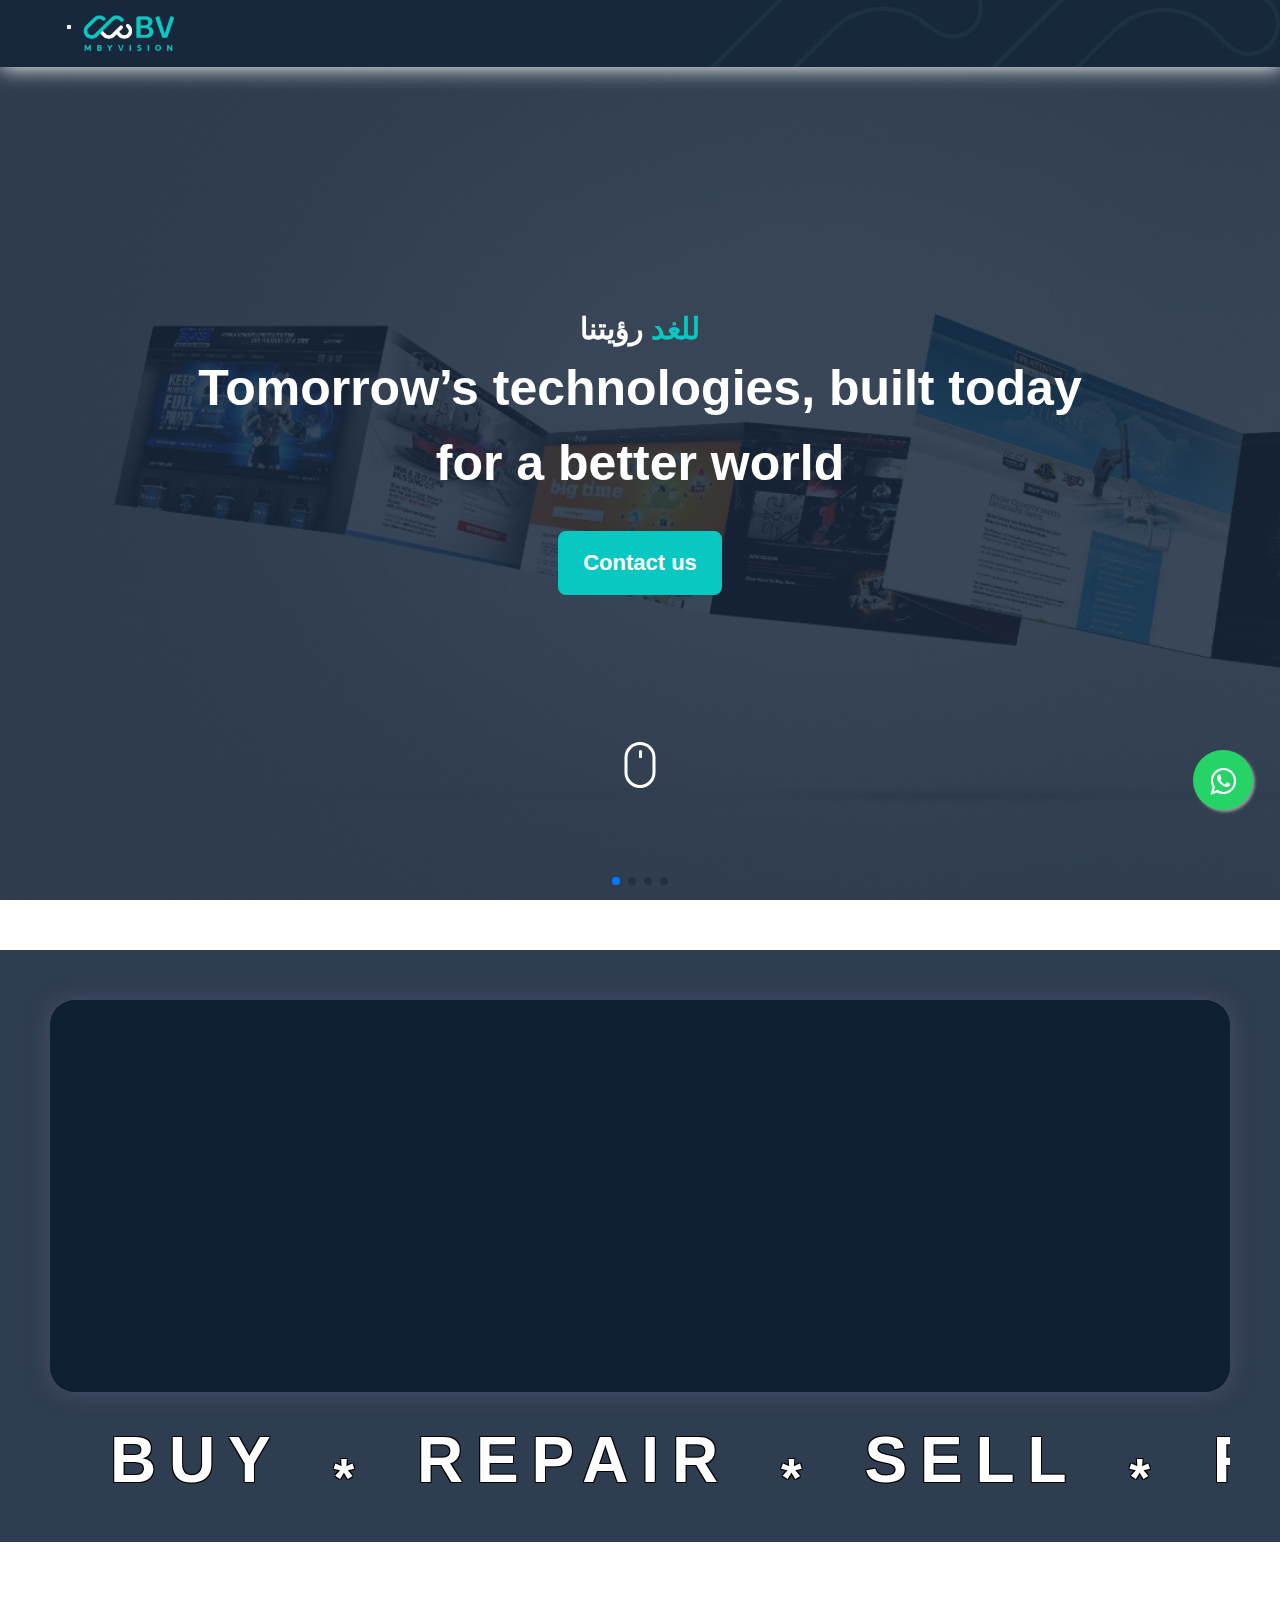
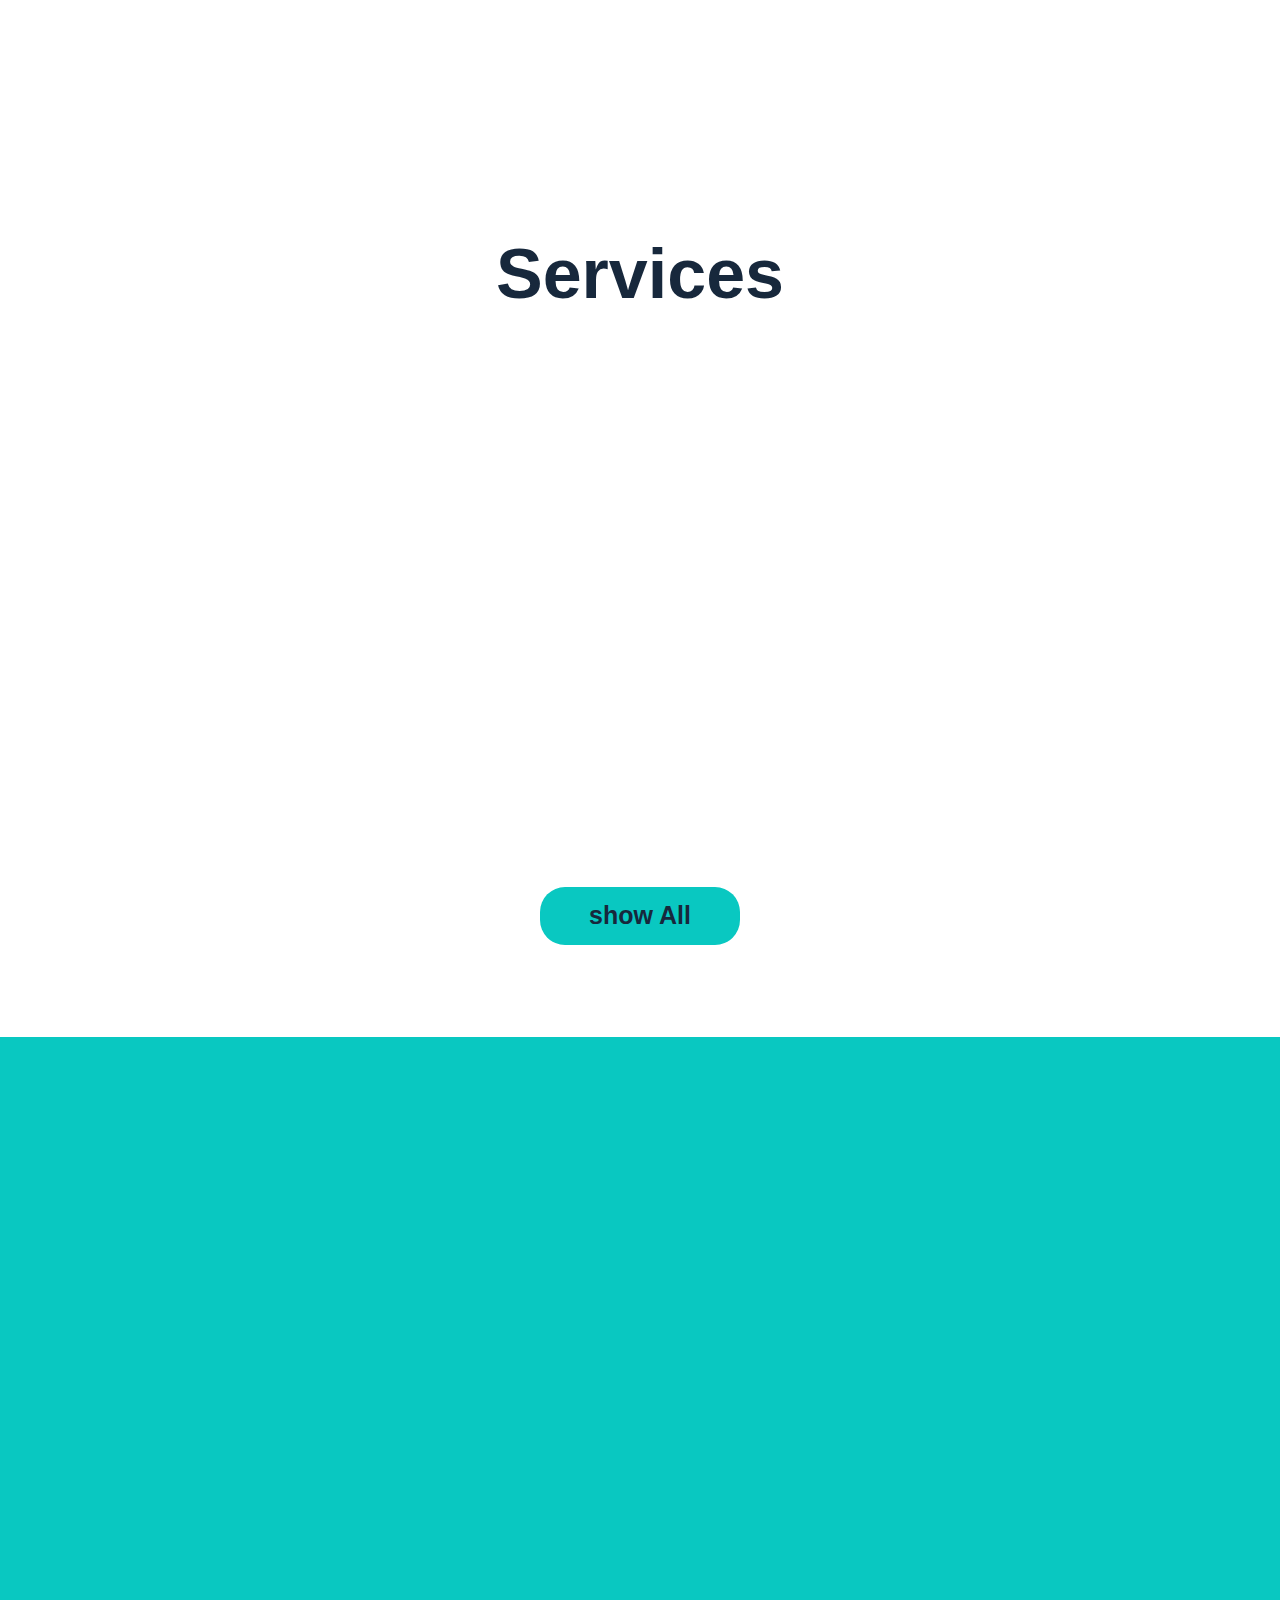
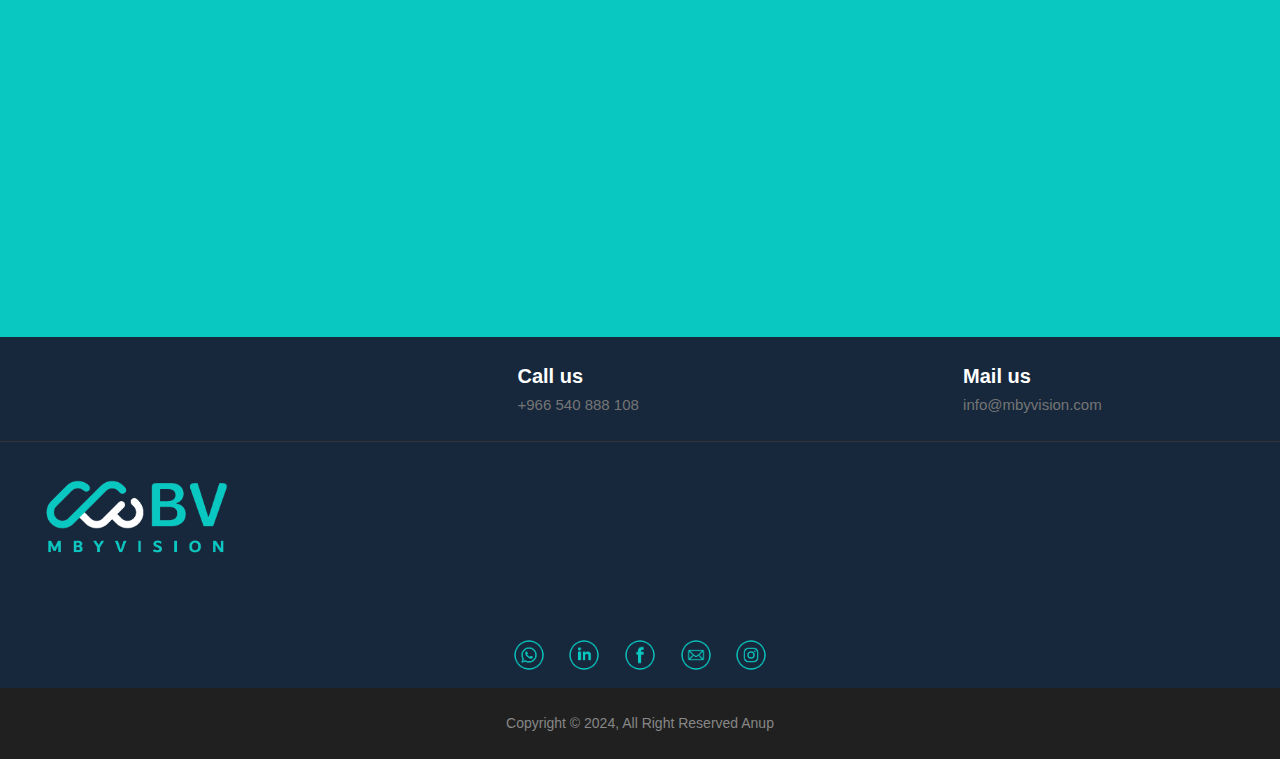
==== commit edb64eb3: "1.5" ====
--- a/index.html
+++ b/index.html
@@ -77,7 +77,7 @@
           <a class="menu-item" data-i18n="contact" href="contact.html">  </a>
         </div>
       </div>
-      <button class="language-button" data-i18n="en" id="languages" value="en"><i class="fa-solid fa-language"></i></button>
+      <button class="language-button" data-i18n="en" id="languages" value="en"></i></button>
     </nav>
 
     <!-- end-nav -->
--- a/navbar&footer.css
+++ b/navbar&footer.css
@@ -445,7 +445,7 @@
 .language-button{
   position: absolute;
   top: 25px;
-  
+
 
 }
 
@@ -539,15 +539,15 @@
       grid-area: tow;
   }
   
-  .menu-item {
-      background-color: rgba(23, 40, 60, 0.8);
-      /* width: 100px; */
-      transition: all 1s ease 0s;
-      border: 1px solid transparent;
-      text-align: center;
-      border-radius: 10px;
-      box-shadow: #c0c3c6 -3px -3px 0px 0px inset;
-  }
+ .menu-item {
+    background-color: rgba(23, 40, 60, 0.8);
+    /* width: 100px; */
+    transition: all 1s ease 0s;
+    border: 1px solid transparent;
+    text-align: center;
+    border-radius: 11px;
+    box-shadow: #c0c3c673 0 0 0px 3px;
+}
     .menu-item:nth-of-type(1){
        grid-area: one;
         }
--- a/contact.css
+++ b/contact.css
@@ -8,7 +8,8 @@
   display: flex;
   padding: 50px;
   /* margin: 145px 0 75px 0 ; */
-  background: url('image/bgfirstsection/32.avif') no-repeat;
+  background-color: #09c8c1;
+  /* background: url('image/bgfirstsection/32.avif') no-repeat; */
   background-size: 100%;
 
 }
@@ -239,7 +240,7 @@
   }
   .contact{
   
-    margin: 135px 0 670px 0 ;
+    margin: 135px 0 500px 0 ;
     min-height: 0;
   
   }
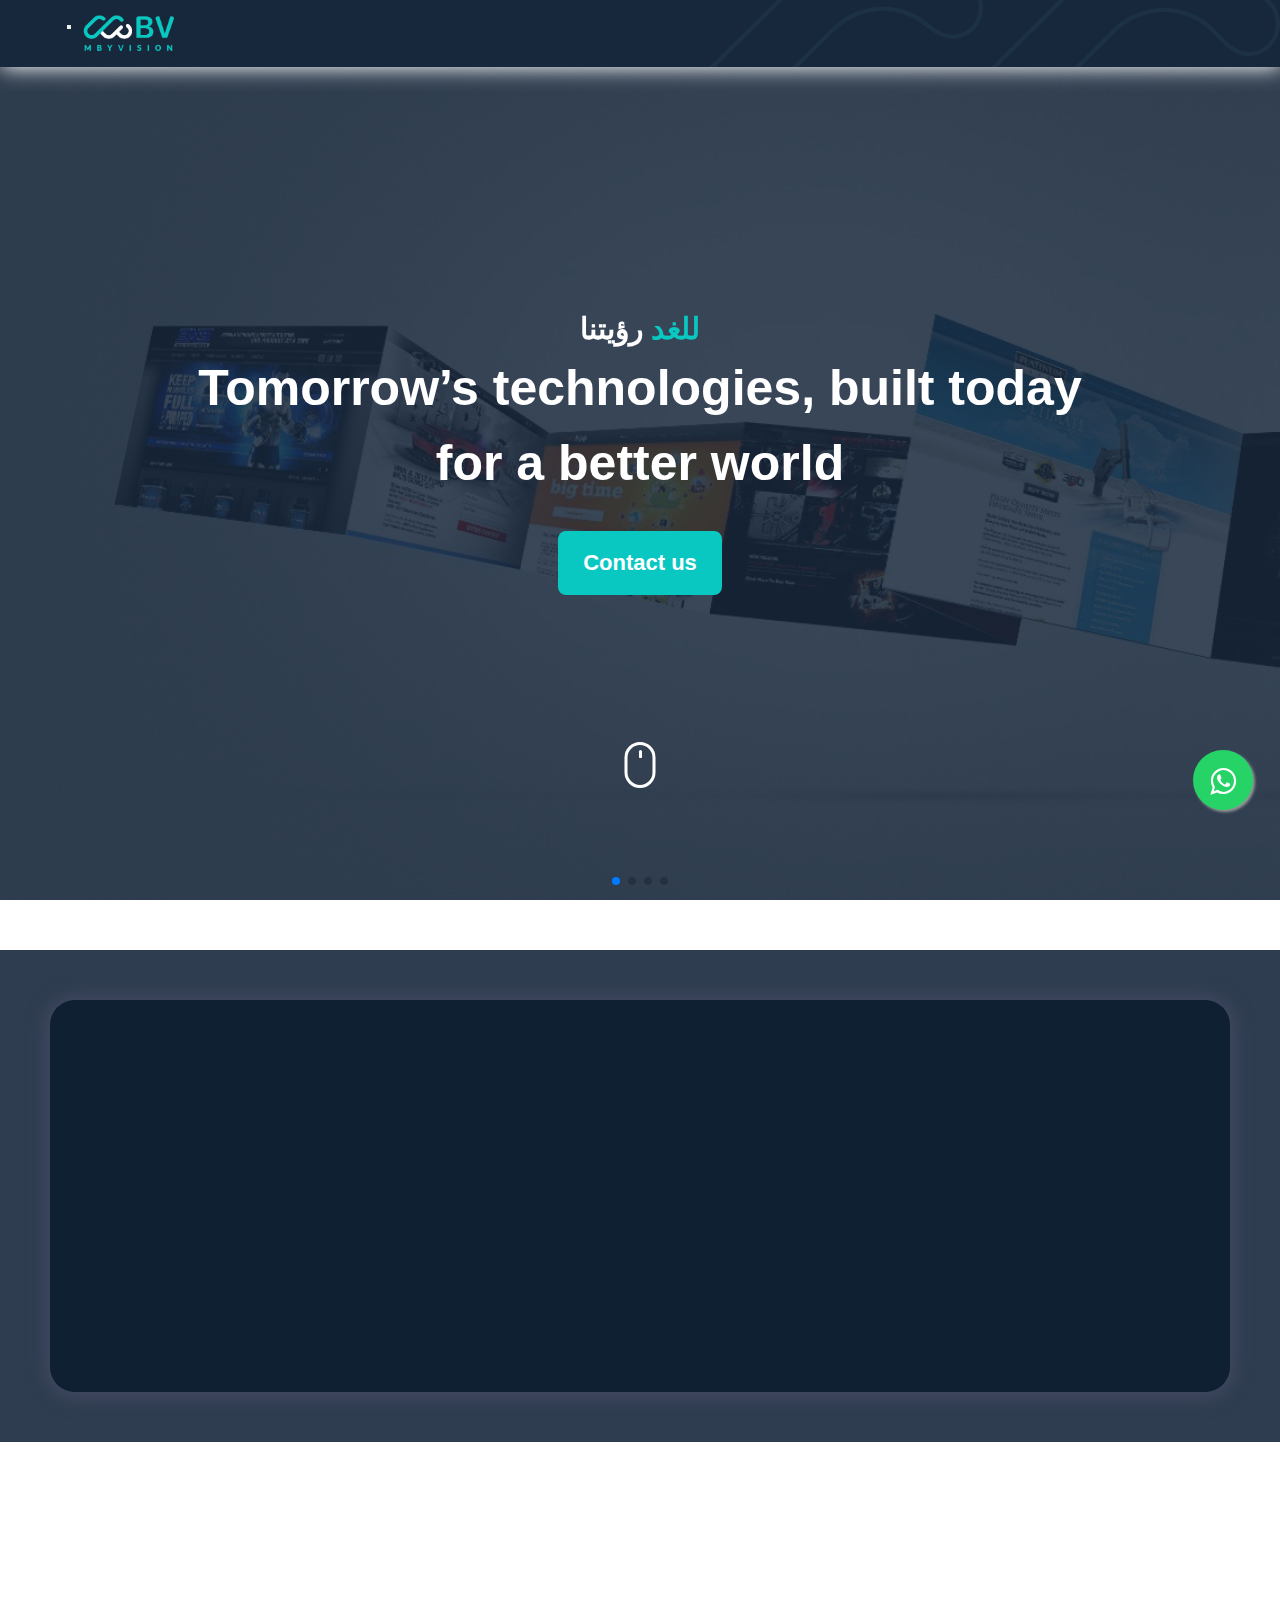
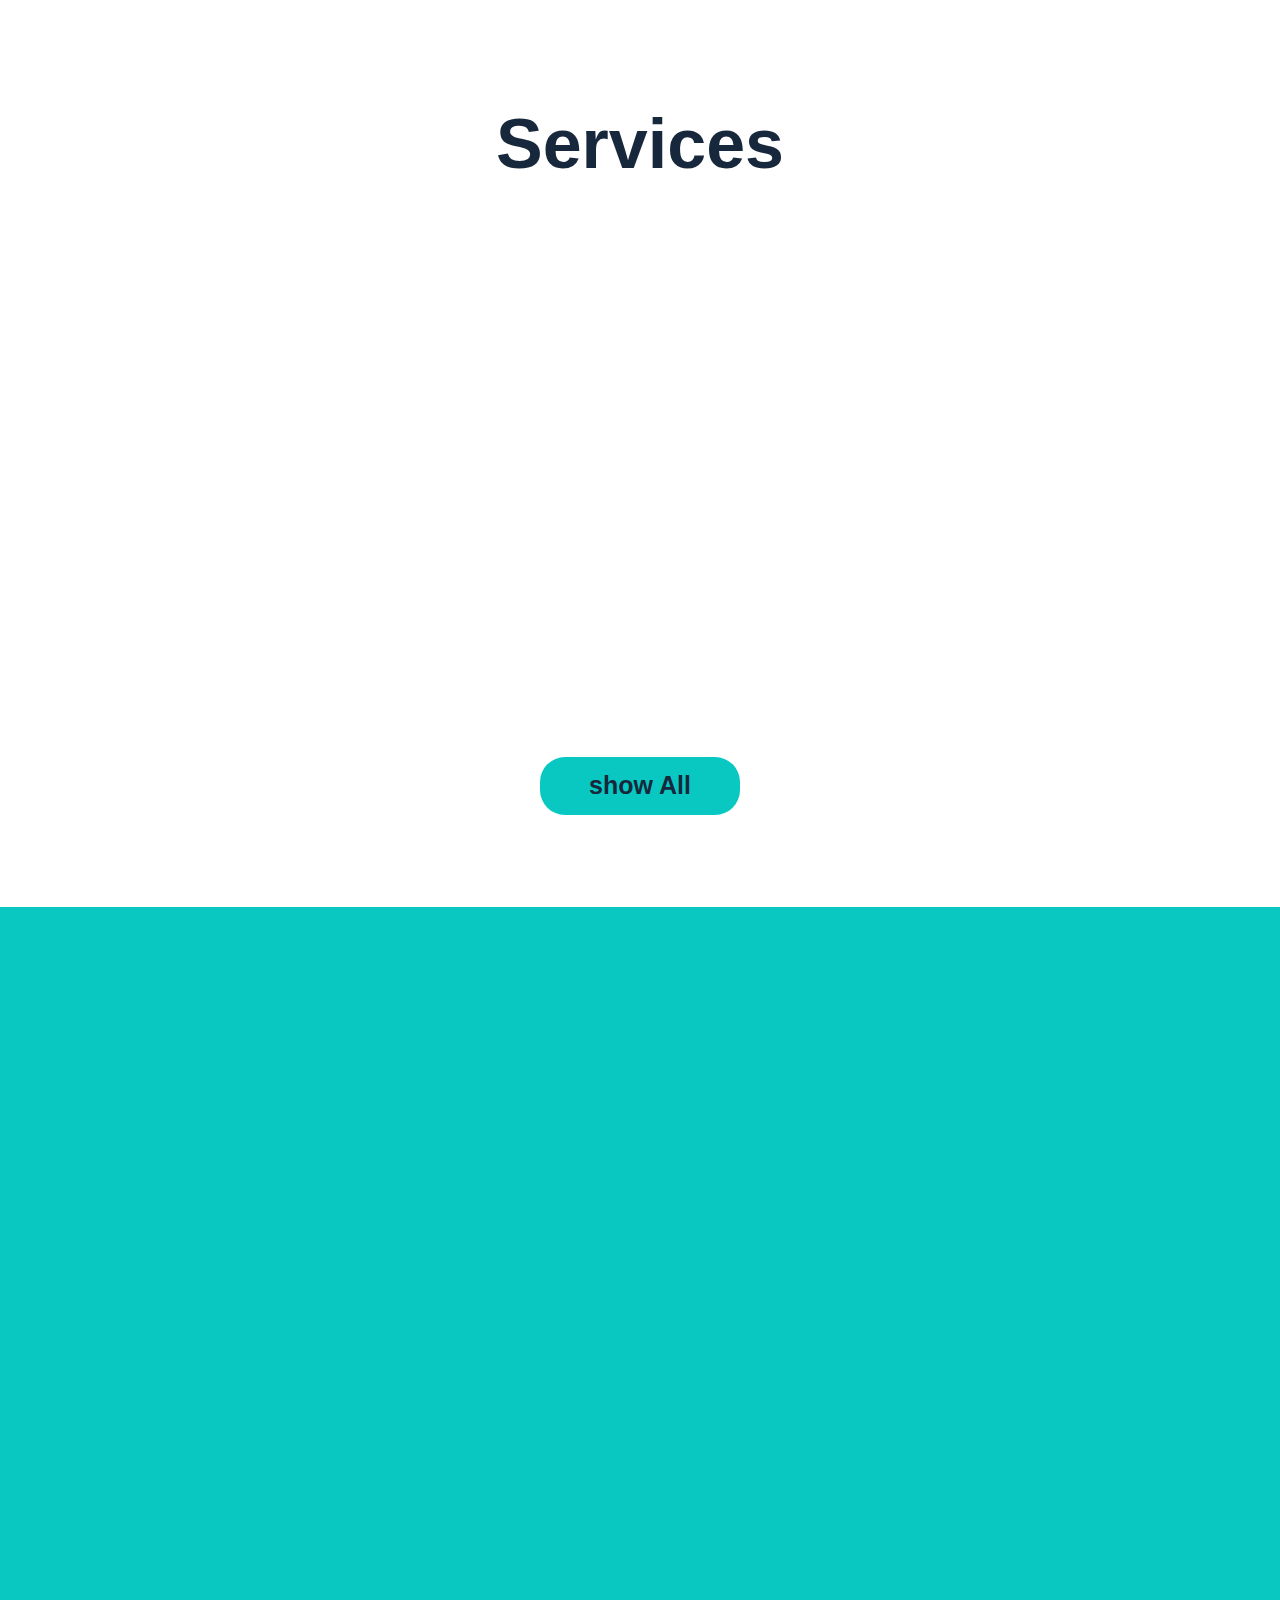
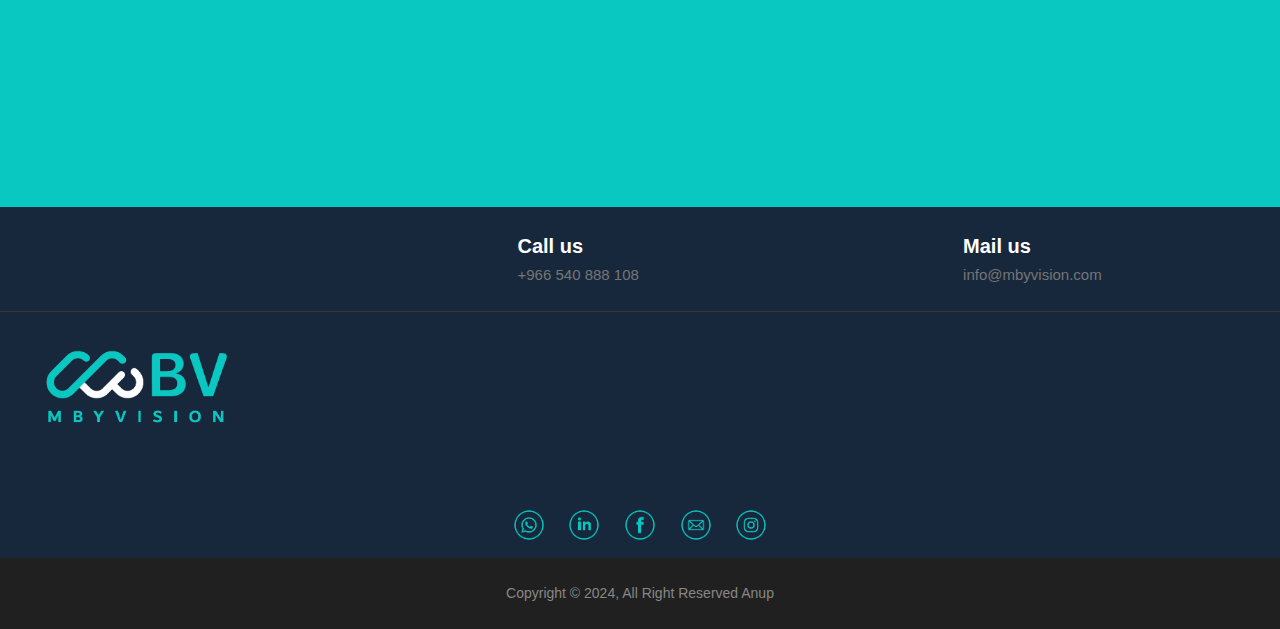
==== commit aa648956: "1.6" ====
--- a/index.html
+++ b/index.html
@@ -212,46 +212,46 @@
 
 
 
-<div class="custome-marquee">
-  <div>
-    <span>BUY</span>
-    <span><sub>*</sub></span>
-    <span>REPAIR</span>
-    <span><sub>*</sub></span>
-    <span>SELL</span>
-    <span><sub>*</sub></span>
-    <span>REFURBISH</span>
-    <span><sub>*</sub></span>
-    <span>REUSE</span>
-    <span><sub>*</sub></span>
-    <span>REPEAT</span>
-      
-  </div>
-</div>
-     
-    </section>
-
+
+</section>
+
+  <!-- <div class="custome-marquee">
+    <div>
+      <span>BUY</span>
+      <span><sub>*</sub></span>
+      <span>REPAIR</span>
+      <span><sub>*</sub></span>
+      <span>SELL</span>
+      <span><sub>*</sub></span>
+      <span>REFURBISH</span>
+      <span><sub>*</sub></span>
+      <span>REUSE</span>
+      <span><sub>*</sub></span>
+      <span>REPEAT</span>
+        
+    </div>
+  </div> -->
 
 
     <section>
       <div class="div1">
         <div class="card1" data-aos="fade-up">
-          <img src="image/vison/creative.svg" alt="" />
+          <i class="fa-solid fa-lightbulb features"></i>
           <h1 data-i18n="Renewedideas"></h1>
           <h1 data-i18n="Renewedideas1"></h2>
         </div>
         <div class="card1" data-aos="fade-up">
-          <img src="image/vison/muzawd.svg" alt="" />
+          <i class="fa-solid fa-pencil features"></i>
           <h1 data-i18n="Creativesupply"></h1>
           <h1 data-i18n="Creativesupply1"></h2>
         </div>
         <div class="card1" data-aos="fade-up">
-          <img src="image/vison/team.svg" alt="" />
+          <i class="fa-solid fa-people-group features"></i>
           <h1 data-i18n="teamwork"></h1>
           <h1 data-i18n="teamwork1"></h2>
         </div>
         <div class="card1" data-aos="fade-up">
-          <img src="image/vison/time.svg" alt="" />
+          <i class="fa-solid fa-business-time features"></i>
           <h1 data-i18n="ontime"></h1>
           <h1 data-i18n="ontime1"> </h2>
         </div>
--- a/services.css
+++ b/services.css
@@ -235,7 +235,7 @@
     .card-hover {
       width: 300px;
       height: 500px;
-     
+     margin-bottom: 20px;
     }
   
 
--- a/style.css
+++ b/style.css
@@ -269,6 +269,7 @@
   margin: 50px auto;
 }
 
+
 .div1 .card1 {
   display: flex;
   justify-content: space-around;
@@ -276,11 +277,19 @@
 
   flex-direction: column;
 }
-
-.div1 .card1 img {
-  width: 180px;
-  padding: 20px;
-}
+.features{
+  
+  border-radius: 10px;
+  color: #17283c;
+  /* padding: 40px 50px; */
+  width: 150px;
+  display: flex;
+  align-items: center;
+  justify-content: center;
+  height: 150px;
+  background-color: #09c8c1;
+  font-size: 50px;
+  }
 
 .card1 h1 {
   font-size: 18px;
--- a/contact.css
+++ b/contact.css
@@ -225,8 +225,8 @@
 
   .contact .contact-container .contactform{
    
-    margin-left: 10px;
-    padding-left: 20px;
+    margin-left: 0px;
+    padding-left: 30px;
     
   }
   .contact .contact-container .contactinfo{
@@ -240,7 +240,7 @@
   }
   .contact{
   
-    margin: 135px 0 500px 0 ;
+    margin: 0px 0 500px 0 ;
     min-height: 0;
   
   }
@@ -262,4 +262,7 @@
     padding: 8px;
     font-size: 13px;
 }
-}
+.contact{
+  padding: 10px;
+}
+}
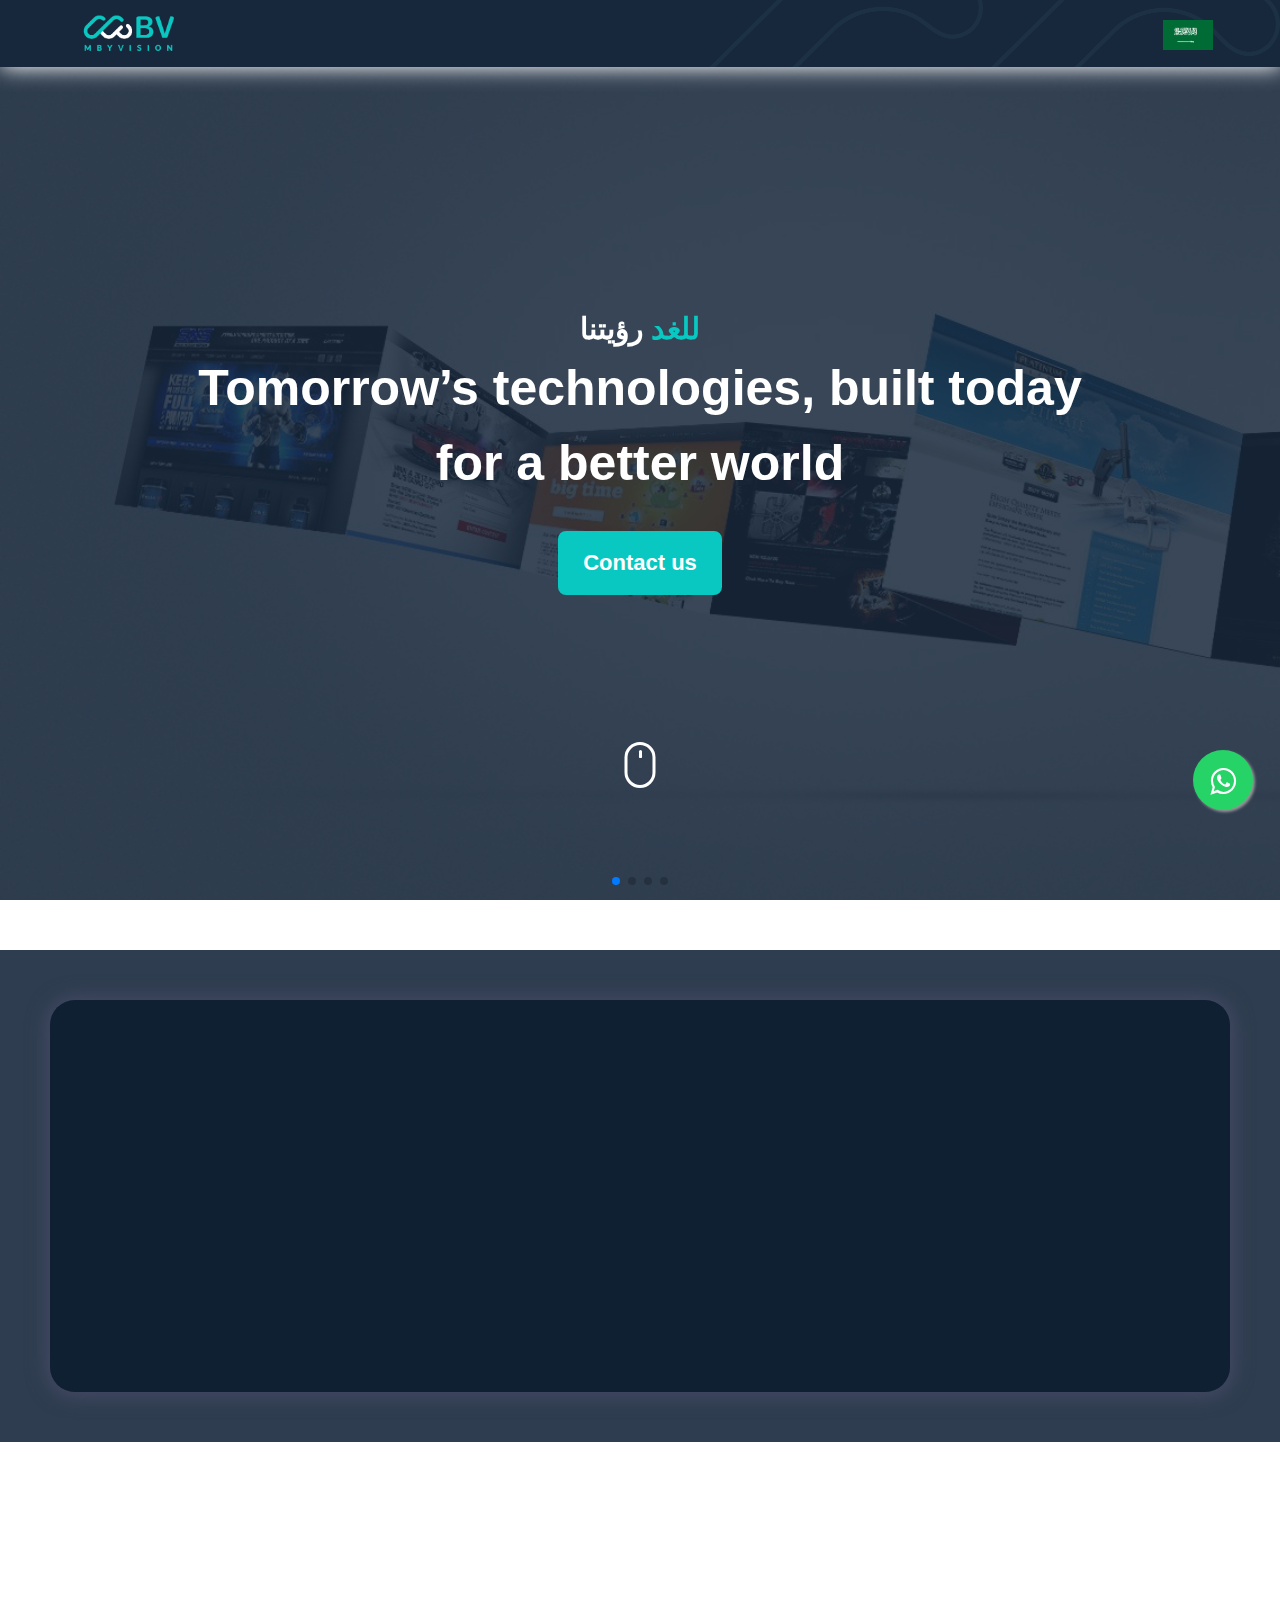
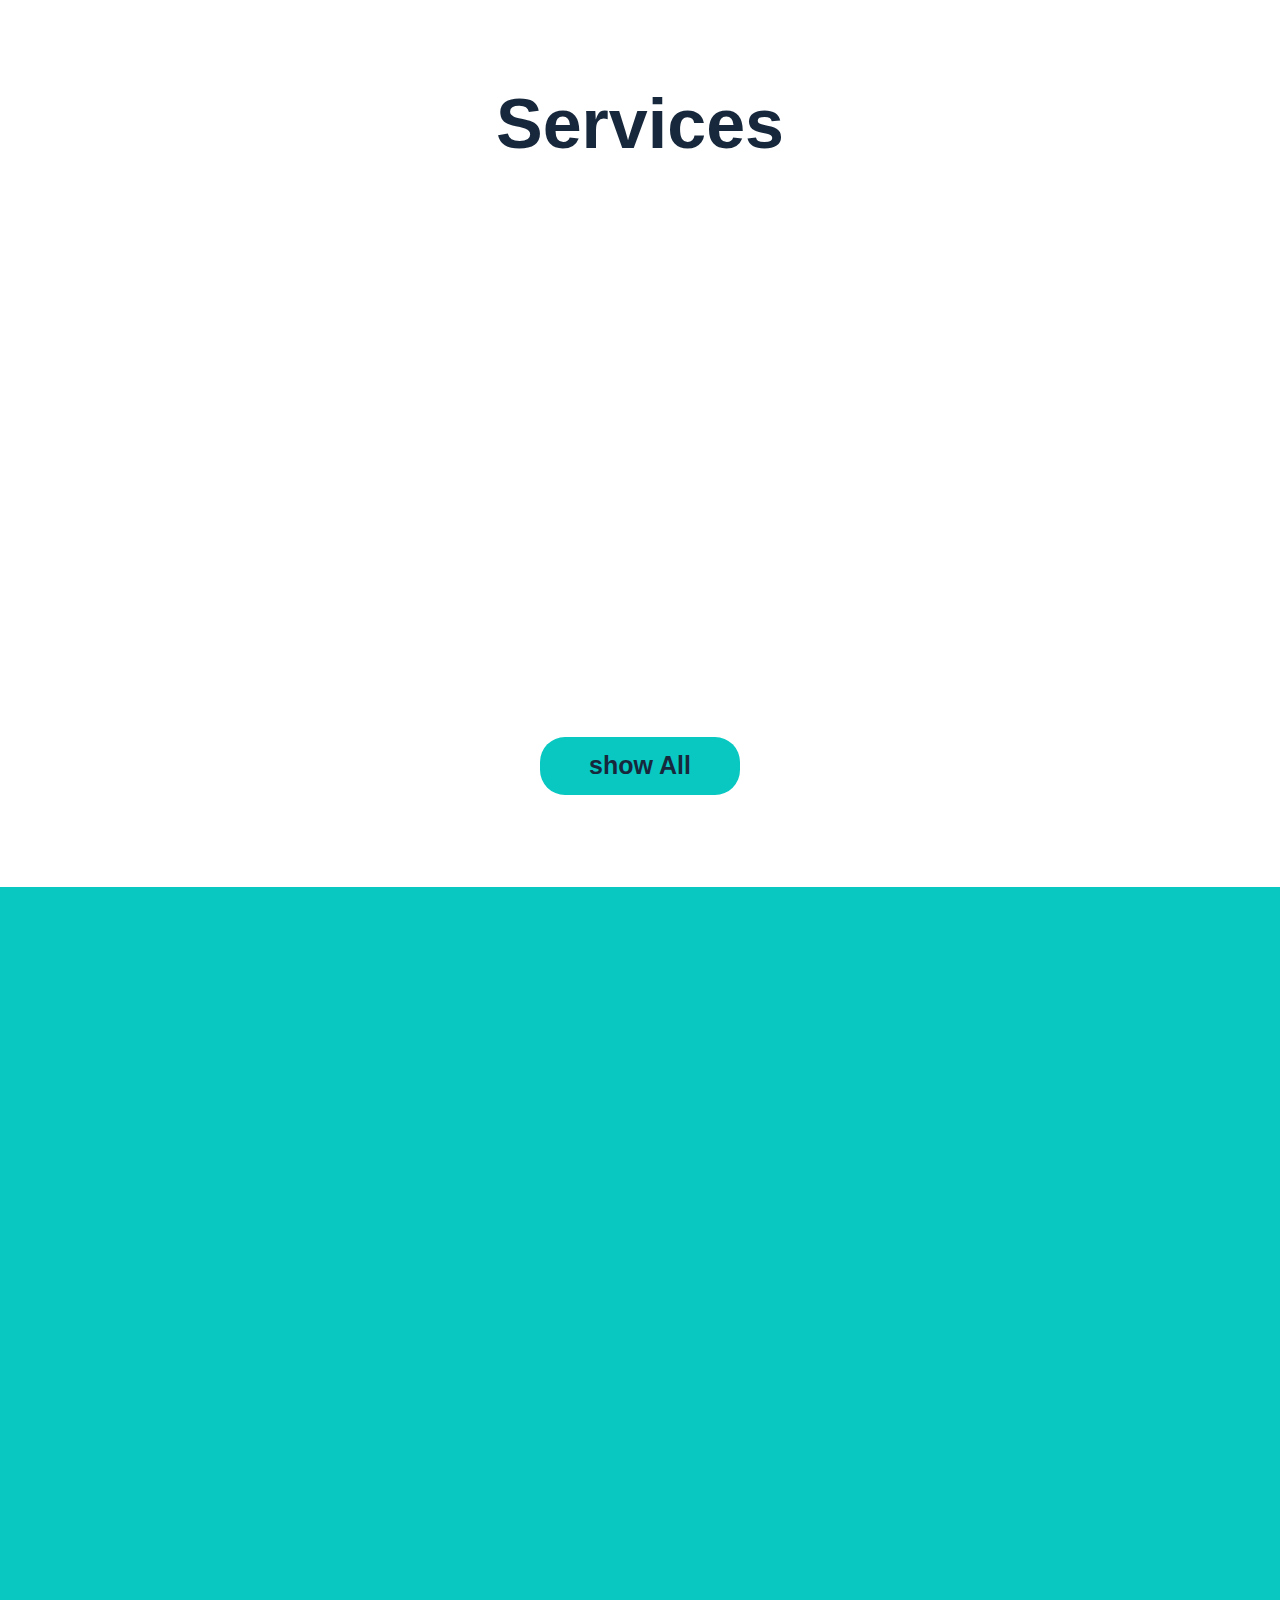
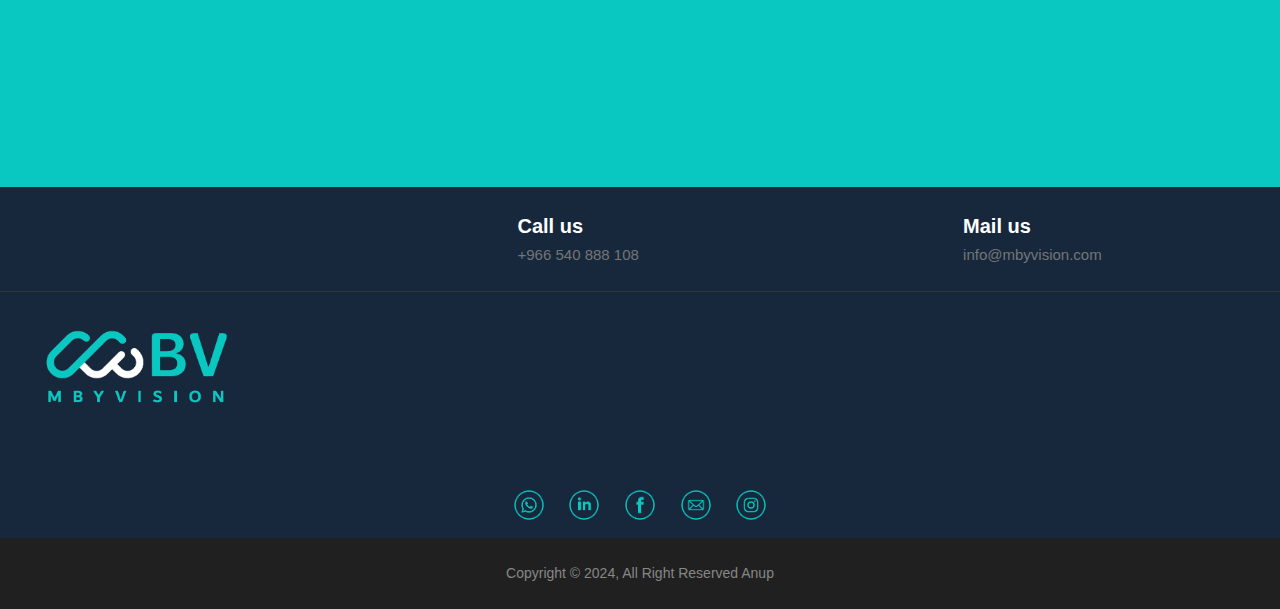
==== commit 60f13b57: "1.8" ====
--- a/index.html
+++ b/index.html
@@ -28,12 +28,13 @@
   </head>
 
   <body>
-    <div id="preloader">
-      <div class="ldio-su7pa1m2z2a">
-        <div></div>
-      </div>
-    </div>
-<a href="https://wa.me/+963933263586" class="float" target="_blank">
+    <div id="loader-wrapper">
+      <div id="loader"></div>
+      <div class="loader-section section-left"></div>
+      <div class="loader-section section-right"></div>
+  
+    </div>   
+<a href="https://wa.me/+966540888108" class="float" target="_blank">
 <i class="fa fa-whatsapp my-float"></i>
 </a>
 
@@ -66,7 +67,7 @@
 
       <div id="navbarBasicExample" class="navbar-menu">
         <div class="navbar-end" id="nav-end">
-          <a class="menu-item" data-i18n="home" href="#">  </a>
+          <a class="menu-item" data-i18n="home" href="index.html">  </a>
 
           <a class="menu-item" data-i18n="about" href="about.html"> </a>
           <a class="menu-item" data-i18n="projects" href="project.html">  </a>
@@ -77,7 +78,7 @@
           <a class="menu-item" data-i18n="contact" href="contact.html">  </a>
         </div>
       </div>
-      <button class="language-button" data-i18n="en" id="languages" value="en"></i></button>
+      <button class="languages-button" data-i18n="en" id="languages" value="en" ></button>
     </nav>
 
     <!-- end-nav -->
--- a/navbar&footer.css
+++ b/navbar&footer.css
@@ -1,3 +1,162 @@
+/* Page Loader CSS */
+
+#loader-wrapper {
+  position: fixed;
+  top: 0;
+  left: 0;
+  width: 100%;
+  height: 100%;
+  z-index: 1000;
+}
+#loader {
+  display: block;
+  position: relative;
+  left: 50%;
+  top: 50%;
+  width: 150px;
+  height: 150px;
+  margin: -75px 0 0 -75px;
+  border-radius: 50%;
+  border: 3px solid transparent;
+  border-top-color: #09c8c1;
+
+  -webkit-animation: spin 2s linear infinite; /* Chrome, Opera 15+, Safari 5+ */
+  animation: spin 2s linear infinite; /* Chrome, Firefox 16+, IE 10+, Opera */
+
+  z-index: 1001;
+}
+
+#loader:before {
+  content: "";
+  position: absolute;
+  top: 5px;
+  left: 5px;
+  right: 5px;
+  bottom: 5px;
+  border-radius: 50%;
+  border: 3px solid transparent;
+  border-top-color: #09c8c1;
+
+  -webkit-animation: spin 3s linear infinite; /* Chrome, Opera 15+, Safari 5+ */
+  animation: spin 3s linear infinite; /* Chrome, Firefox 16+, IE 10+, Opera */
+}
+
+#loader:after {
+  content: "";
+  position: absolute;
+  top: 15px;
+  left: 15px;
+  right: 15px;
+  bottom: 15px;
+  border-radius: 50%;
+  border: 3px solid transparent;
+  border-top-color: #09c8c1;
+
+  -webkit-animation: spin 1.5s linear infinite; /* Chrome, Opera 15+, Safari 5+ */
+  animation: spin 1.5s linear infinite; /* Chrome, Firefox 16+, IE 10+, Opera */
+}
+
+@-webkit-keyframes spin {
+  0% {
+    -webkit-transform: rotate(0deg); /* Chrome, Opera 15+, Safari 3.1+ */
+    -ms-transform: rotate(0deg); /* IE 9 */
+    transform: rotate(0deg); /* Firefox 16+, IE 10+, Opera */
+  }
+  100% {
+    -webkit-transform: rotate(360deg); /* Chrome, Opera 15+, Safari 3.1+ */
+    -ms-transform: rotate(360deg); /* IE 9 */
+    transform: rotate(360deg); /* Firefox 16+, IE 10+, Opera */
+  }
+}
+@keyframes spin {
+  0% {
+    -webkit-transform: rotate(0deg); /* Chrome, Opera 15+, Safari 3.1+ */
+    -ms-transform: rotate(0deg); /* IE 9 */
+    transform: rotate(0deg); /* Firefox 16+, IE 10+, Opera */
+  }
+  100% {
+    -webkit-transform: rotate(360deg); /* Chrome, Opera 15+, Safari 3.1+ */
+    -ms-transform: rotate(360deg); /* IE 9 */
+    transform: rotate(360deg); /* Firefox 16+, IE 10+, Opera */
+  }
+}
+
+#loader-wrapper .loader-section {
+  position: fixed;
+  top: 0;
+  width: 51%;
+  height: 100%;
+  background: #17283c;
+  z-index: 1000;
+  -webkit-transform: translateX(0); /* Chrome, Opera 15+, Safari 3.1+ */
+  -ms-transform: translateX(0); /* IE 9 */
+  transform: translateX(0); /* Firefox 16+, IE 10+, Opera */
+}
+
+#loader-wrapper .loader-section.section-left {
+  left: 0;
+}
+
+#loader-wrapper .loader-section.section-right {
+  right: 0;
+}
+
+/* Loaded */
+.loaded #loader-wrapper .loader-section.section-left {
+  -webkit-transform: translateX(-100%); /* Chrome, Opera 15+, Safari 3.1+ */
+  -ms-transform: translateX(-100%); /* IE 9 */
+  transform: translateX(-100%); /* Firefox 16+, IE 10+, Opera */
+
+  -webkit-transition: all 0.7s 0.3s cubic-bezier(0.645, 0.045, 0.355, 1);
+  transition: all 0.7s 0.3s cubic-bezier(0.645, 0.045, 0.355, 1);
+}
+
+.loaded #loader-wrapper .loader-section.section-right {
+  -webkit-transform: translateX(100%); /* Chrome, Opera 15+, Safari 3.1+ */
+  -ms-transform: translateX(100%); /* IE 9 */
+  transform: translateX(100%); /* Firefox 16+, IE 10+, Opera */
+
+  -webkit-transition: all 0.7s 0.3s cubic-bezier(0.645, 0.045, 0.355, 1);
+  transition: all 0.7s 0.3s cubic-bezier(0.645, 0.045, 0.355, 1);
+}
+
+.loaded #loader {
+  opacity: 0;
+  -webkit-transition: all 0.3s ease-out;
+  transition: all 0.3s ease-out;
+}
+.loaded #loader-wrapper {
+  visibility: hidden;
+
+  -webkit-transform: translateY(-100%); /* Chrome, Opera 15+, Safari 3.1+ */
+  -ms-transform: translateY(-100%); /* IE 9 */
+  transform: translateY(-100%); /* Firefox 16+, IE 10+, Opera */
+
+  -webkit-transition: all 0.3s 1s ease-out;
+  transition: all 0.3s 1s ease-out;
+}
+
+/* JavaScript Turned Off */
+.no-js #loader-wrapper {
+  display: none;
+}
+.no-js h1 {
+  color: #17283c;
+}
+
+#content {
+  margin: 0 auto;
+  padding-bottom: 50px;
+  width: 80%;
+  max-width: 978px;
+}
+
+
+
+
+
+
+
 
 
 .navbar{
@@ -80,6 +239,16 @@
     width: 20px !important;
     height: 2px !important;
 }
+
+
+
+
+
+
+
+
+
+
 
 a {
     position: relative;
@@ -442,13 +611,28 @@
 .icons img {
   width: 50px;
 }
-.language-button{
-  position: absolute;
-  top: 25px;
-
-
-}
-
+.languages-button{
+  position: relative;
+  top: 20px;
+  background: url('image/ksa_flag.png');
+  width: 50px;
+  height: 30px;
+  border: none;
+  background-size: contain;
+  right: 0px;
+  cursor: pointer;
+}
+.languages-button1{
+  position: relative;
+  top: 20px;
+  background: url('image/uk_flag.png');
+  width: 50px;
+  height: 30px;
+  border: none;
+  cursor: pointer;
+  background-size: contain;
+  /* right: 0px; */
+}
 
 
 
@@ -578,6 +762,14 @@
         margin-top: 0px;
 
     }
+    .languages-button1{ 
+      position: absolute;
+      left: 30px;
+    }
+    .languages-button{ 
+      left: 130px;
+      position: absolute;
+    }
     .culomn{
         flex-wrap: wrap;
         justify-content: flex-start;
--- a/style.css
+++ b/style.css
@@ -280,15 +280,15 @@
 .features{
   
   border-radius: 10px;
-  color: #17283c;
-  /* padding: 40px 50px; */
-  width: 150px;
+  color: #09c8c1;
+  width: 120px;
   display: flex;
   align-items: center;
   justify-content: center;
-  height: 150px;
-  background-color: #09c8c1;
-  font-size: 50px;
+  height: 120px;
+  background-color: #17283c;
+  font-size: 40px;
+  margin-bottom: 10px;
   }
 
 .card1 h1 {
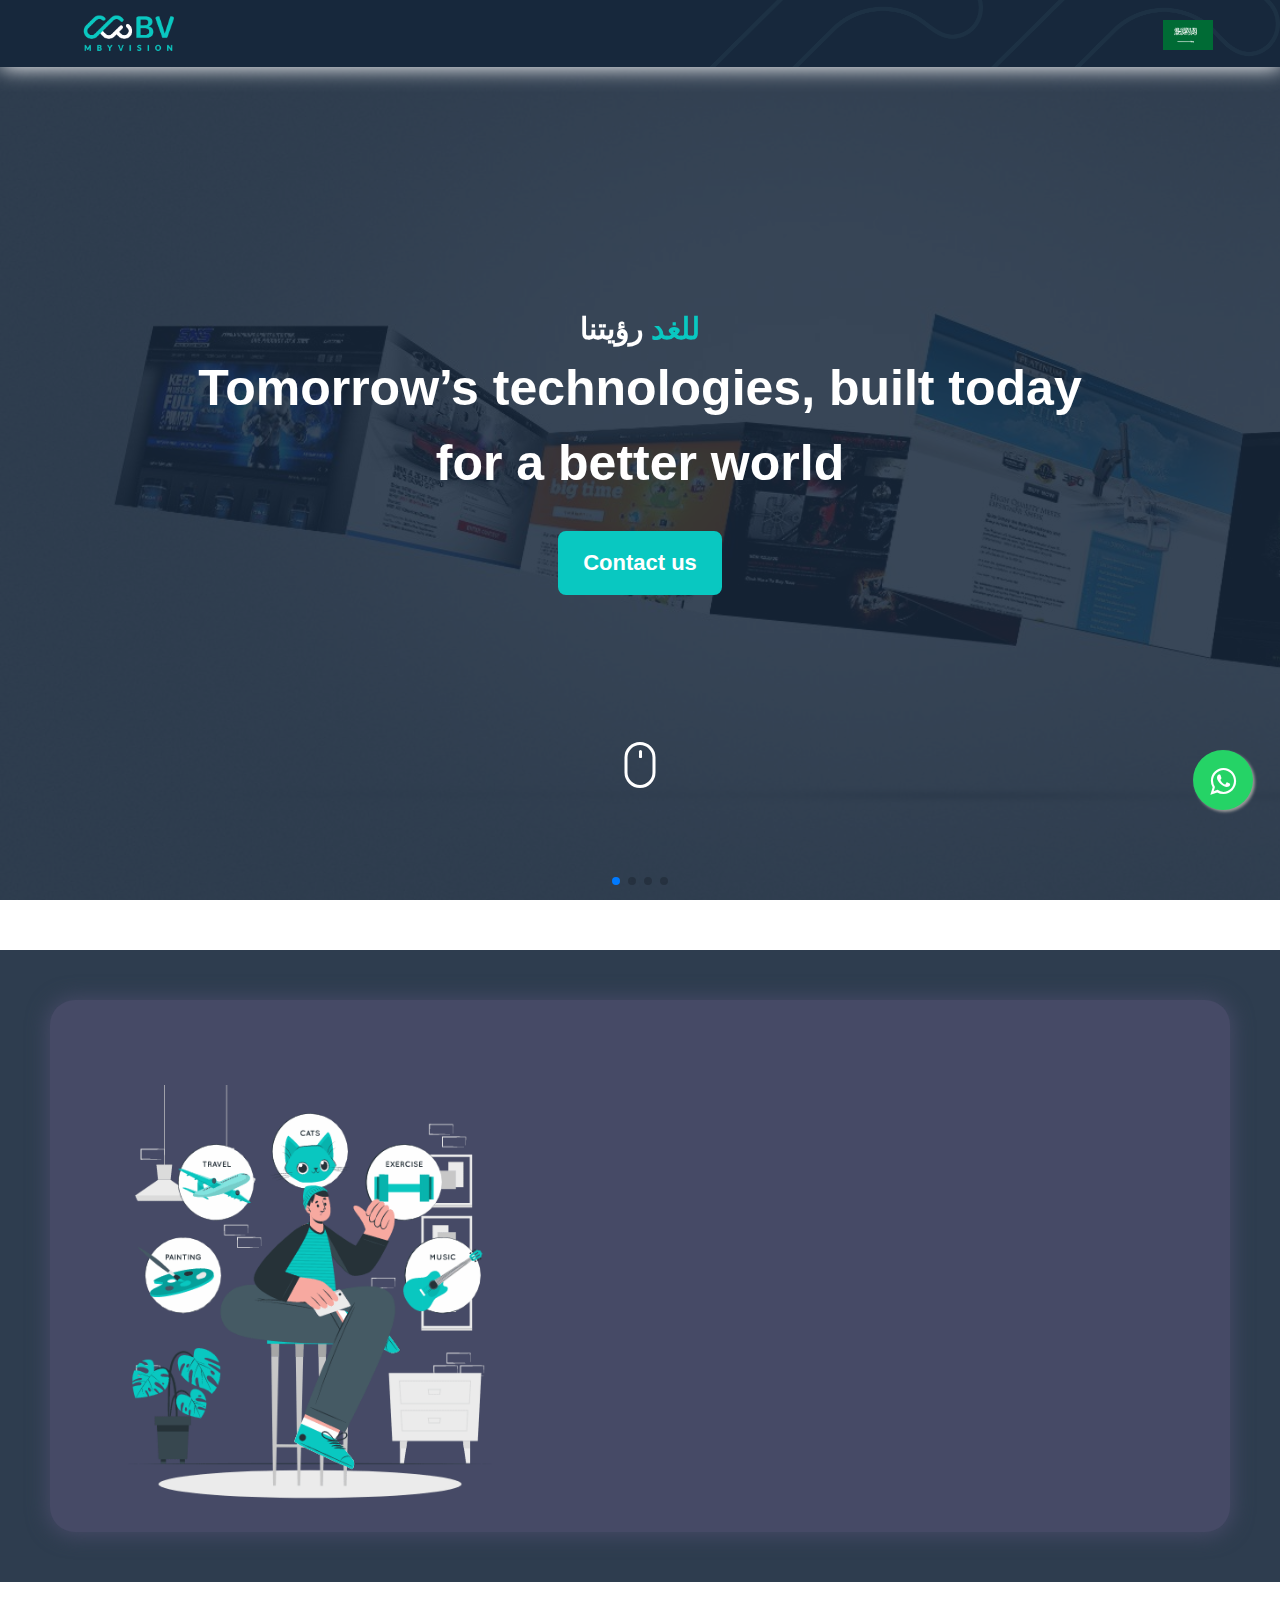
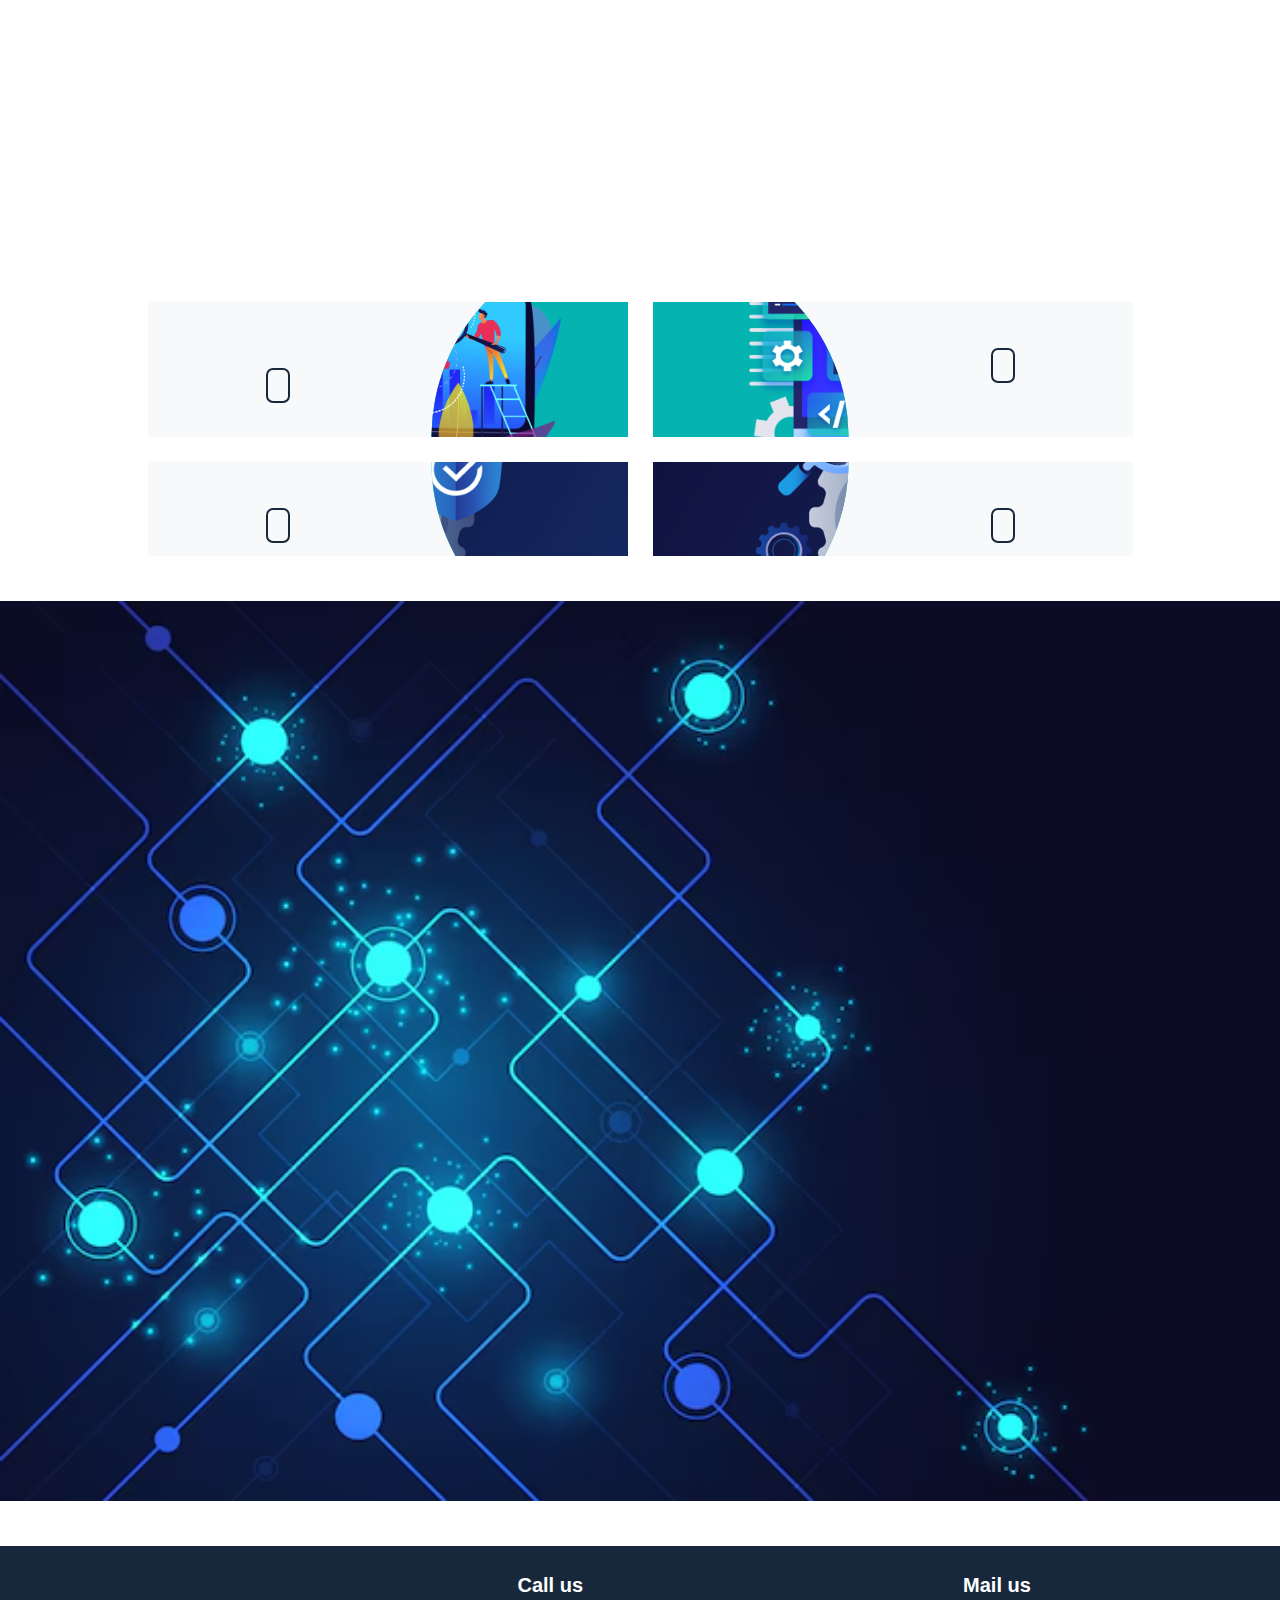
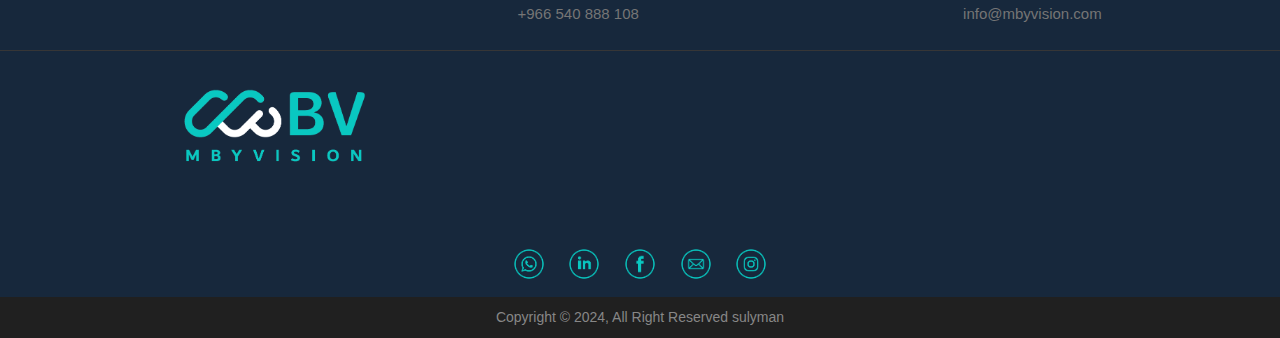
==== commit 7c8da3f1: "2.5" ====
--- a/index.html
+++ b/index.html
@@ -190,26 +190,35 @@
     <!-- secnode section for about in home page  -->
 
 
-    <section class="section-about" >
+    <section class="section-about"  dir="ltr">
 <div class="about-div">
   <div class="about-title">
     <h3 data-aos="zoom-in"
     data-aos-duration="2000" data-i18n="about1" ></h3>
     <h4 data-aos="zoom-in"
     data-aos-duration="3000">MADE BY VISION</h4>
-   <a href="about.html" class="about-link" data-aos="zoom-in"
-   data-aos-duration="1000"> <h6  data-i18n="about1"> 
-    <i class="fa-solid fa-arrow-right"></i>
-  
-      </h6></a>
+    <img src="image/bgfirstsection/About me (1).gif" alt="">
   </div>
   <div class="about-subtitle" data-aos="zoom-in"
   data-aos-duration="3000">
     <p data-i18n="aboutsubtitle1"></p>
     <p data-i18n="aboutsubtitle2"></p>
   </div>
-
 </div>
+  
+    <ul class="circles">
+            <li></li>
+            <li></li>
+            <li></li>
+            <li></li>
+            <li></li>
+            <li></li>
+            <li></li>
+            <li></li>
+            <li></li>
+            <li></li>
+    </ul>
+
 
 
 
@@ -268,98 +277,73 @@
 
     <!-- crad services section  -->
 
-    <section class="section-services">
-      <h2 data-i18n="Services">Services</h2>
-       <section class="section-articles">
-        
-     
-
-            <div class="card-hover" data-aos="zoom-in"
-            data-aos-duration="3000">
-              <div class="card-hover__content">
-                <h3 class="card-hover__title">
-                  Analysis and Design
-                </h3>
-                <p class="card-hover__text">Analyzing business requirements and designing an efficient solution that meets client needs</p>
-                <a href="page-services.html" class="card-hover__link">
-                  <span>show more </span>
-                  <svg fill="none" viewBox="0 0 24 24" stroke-width="1.5" stroke="currentColor">
-                    <path stroke-linecap="round" stroke-linejoin="round" d="M13.5 4.5L21 12m0 0l-7.5 7.5M21 12H3" />
-                  </svg>        
-                </a>
-              </div>
-              <div class="card-hover__extra">
-                <h4>Providing tailored technological solutions that reflect the client's vision and improving operational efficiency</h4>
-              </div>
-              <img src="image/services/ser1/1.png" alt=""></div>
-
-
-                
-              
-
-              <div class="card-hover" data-aos="zoom-in"
-              data-aos-duration="3000">
-                <div class="card-hover__content">
-                  <h3 class="card-hover__title">
-                    Customizing Services
-                  </h3>
-                  <p class="card-hover__text">Offering personalized services to meet the unique needs of each client.</p>
-                  <a href="page-services.html" class="card-hover__link">
-                    <span>show more </span>
-                    <svg fill="none" viewBox="0 0 24 24" stroke-width="1.5" stroke="currentColor">
-                      <path stroke-linecap="round" stroke-linejoin="round" d="M13.5 4.5L21 12m0 0l-7.5 7.5M21 12H3" />
-                    </svg>        
-                  </a>
-                </div>
-                <div class="card-hover__extra">
-                  <h4>Satisfying clients through unique and fitting experiences</h4>
-                </div>
-                <img src="image/services/ser3/3.png" alt=""></div>
-
-                
-
-
-                <div class="card-hover" data-aos="zoom-in"
-                data-aos-duration="3000">
-                  <div class="card-hover__content">
-                    <h3 class="card-hover__title">
-                      Programming
-                    </h3>
-                    <p class="card-hover__text">Writing efficient code using modern languages</p>
-                    <a href="page-services.html" class="card-hover__link">
-                      <span>show more </span>
-                      <svg fill="none" viewBox="0 0 24 24" stroke-width="1.5" stroke="currentColor">
-                        <path stroke-linecap="round" stroke-linejoin="round" d="M13.5 4.5L21 12m0 0l-7.5 7.5M21 12H3" />
-                      </svg>        
-                    </a>
-                  </div>
-                  <div class="card-hover__extra">
-                    <h4>Delivering powerful and maintainable applications</h4>
-                  </div>
-                  <img src="image/services/ser5/2.png" alt=""></div>
-
-                  
-
-
-
-
-         
-      </section>  
-      <button><a href="services.html">show All</a></button>
+    <section class="services" dir="rtl">
+      <h3 data-i18n="offering"></h3>
+      <h2 data-i18n="servicess"></h2>
+      <div class="grid-services">
+        <div class="card-services">
+          <div class="circle">
+          </div>
+          <div class="text-service text-service1">
+            <h2 data-i18n="service1"></h2>
+            <h4   data-i18n="service1_2"></h4>
+            <a href="page-services.html" class="card-hover__link">
+              <span data-i18n="show_more"></span>
+                   
+            </a>
+          </div>
+          <div class="icon"></div>
+        </div>
+        <div class="card-services">
+          <div class="circle">
+          </div>
+          <div class="text-service text-service2">
+            <h2 data-i18n="service2"></h2>
+            <h4 data-i18n="service2_2" ></h4>
+            <a href="page-services2.html" class="card-hover__link">
+              <span data-i18n="show_more"></span>
+                   
+            </a>
+          </div>
+        </div>
+        <div class="card-services">
+          <div class="circle">
+          </div>
+          <div class="text-service text-service3">
+            <h2 data-i18n="service3"></h2>
+            <h4   data-i18n="service3_2"></h4>
+            <a href="page-services3.html" class="card-hover__link">
+              <span data-i18n="show_more"></span>
+                   
+            </a>
+          </div>
+        </div>
+        <div class="card-services">
+          <div class="circle">
+          </div>
+          <div class="text-service text-service4">
+            <h2 data-i18n="service3"></h2>
+            <h4   data-i18n="service3_2"></h4>
+            <a href="page-services3.html" class="card-hover__link">
+              <span data-i18n="show_more"></span>
+                   
+            </a>
+          </div>
+        </div>
+      </div>
+    </section>
     
-    </section>
-
 
 
 
       <section class="contact" dir="ltr">
         <div class="contact-container">
           <div class="contactinfo" data-aos="zoom-in"
-          data-aos-duration="3000">
+          >
             <div><iframe src="https://www.google.com/maps/embed?pb=!1m18!1m12!1m3!1d3623.3528760575255!2d46.659876025774544!3d24.749087449707247!2m3!1f0!2f0!3f0!3m2!1i1024!2i768!4f13.1!3m3!1m2!1s0x3e2ee380679744a9%3A0xf35ac2694fe69342!2z2LTYp9ix2Lkg2KfZhNi52YTZitin2Iwg2KfZhNix2YrYp9i2INin2YTYs9i52YjYr9mK2Kk!5e0!3m2!1sar!2suk!4v1712135285561!5m2!1sar!2suk" width="600" height="450" style="border:0;" allowfullscreen="" loading="lazy" referrerpolicy="no-referrer-when-downgrade" class="map"></iframe></div>
           </div>
           <div class="contactform" data-aos="zoom-in"
-          data-aos-duration="1000">
+          >
             <h2 data-i18n="contact">Contact us</h2>
             <div class="formbox">
               <div class="inputbox w50">
@@ -369,7 +353,7 @@
     
               <div class="inputbox w50">
                 <select required>
-                  <option data-i18n="service0"></option>
+                  <option data-i18n=""></option>
                   <option data-i18n="service1"></option>
                   <option data-i18n="service2"></option>
                   <option data-i18n="service3"></option>
@@ -382,6 +366,7 @@
                   <option data-i18n="service10"></option>
                   <option data-i18n="service11"></option>
                 </select>
+                <span data-i18n="service0"></span>
               </div>
     
               <div class="inputbox w50">
@@ -398,7 +383,7 @@
                 <span data-i18n="message"></span>
               </div>
               <div class="inputbox w100">
-              <input type="submit"   data-i18n="send"/>
+              <input type="submit"   data-i18n="sendmess">
               </div>
             </div>
           </div>
@@ -483,15 +468,19 @@
                             <li><a data-i18n="about" href="about.html"></a></li>
                             <li><a data-i18n="projects" href="project.html"></a></li>
                             <li><a data-i18n="Services" href="services.html"></a></li>
-                            <li><a data-i18n="Articles" href="Articles.html"></a></li>
-                            <li><a data-i18n="career" href="career.html"></a></li>
-                            <li><a data-i18n="contact" href="contact.css"></a></li></ul> 
-                          </div>
+                           </ul> 
+                          </div>
+                          <div class="column">
+                            <ul>
+                            
+                              <li><a data-i18n="Articles" href="Articles.html"></a></li>
+                              <li><a data-i18n="career" href="career.html"></a></li>
+                              <li><a data-i18n="contact" href="contact.css"></a></li></ul> 
+                            </div>
                         </div>
+                        
                       </div>
                     </div>
-                      
-                    
                 </div>
                   <div  class="width-col-footer">
 
@@ -542,7 +531,7 @@
               <div class="culomn">
                   <div class="col-xl-6 col-lg-6 text-center text-lg-left">
                       <div class="copyright-text">
-                          <p>Copyright &copy; 2024, All Right Reserved <a href="https://codepen.io/anupkumar92/">Anup</a></p>
+                          <p>Copyright &copy; 2024, All Right Reserved <a href="https://www.facebook.com/sliman.alshmi">sulyman</a></p>
                       </div>
                   </div>
                  
--- a/navbar&footer.css
+++ b/navbar&footer.css
@@ -53,10 +53,10 @@
   border-top-color: #09c8c1;
 
   -webkit-animation: spin 1.5s linear infinite; /* Chrome, Opera 15+, Safari 5+ */
-  animation: spin 1.5s linear infinite; /* Chrome, Firefox 16+, IE 10+, Opera */
-}
-
-@-webkit-keyframes spin {
+  animation: spinone 1.5s linear infinite; /* Chrome, Firefox 16+, IE 10+, Opera */
+}
+
+@-webkit-keyframes spinone {
   0% {
     -webkit-transform: rotate(0deg); /* Chrome, Opera 15+, Safari 3.1+ */
     -ms-transform: rotate(0deg); /* IE 9 */
@@ -68,7 +68,7 @@
     transform: rotate(360deg); /* Firefox 16+, IE 10+, Opera */
   }
 }
-@keyframes spin {
+@keyframes spinone {
   0% {
     -webkit-transform: rotate(0deg); /* Chrome, Opera 15+, Safari 3.1+ */
     -ms-transform: rotate(0deg); /* IE 9 */
@@ -483,9 +483,10 @@
 }
 .footer-text p {
   margin-bottom: 14px;
-  font-size: 16px;
+  font-size: 21px;
       color: #7e7e7e;
   line-height: 28px;
+  width: 320px;
 }
 .footer-social-icon  {
   color: #fff;
@@ -532,9 +533,7 @@
   width: 50px;
   background: var(--maincolor);
 }
-.footer-widget1{
-    width: 70%;
-}
+
 /* .footer-widget ul li {
   display: inline-block;
   float: left;
@@ -574,7 +573,7 @@
 }
 .copyright-area{
   background: #202020;
-  padding: 25px 0;
+  padding: 10px 0;
 }
 .copyright-text p {
   margin: 0;
@@ -604,9 +603,7 @@
   font-size: 18px;
   color: #878787;
 }
-.width-col-footer{
-    width: 400px;
-}
+
 
 .icons img {
   width: 50px;
@@ -724,7 +721,7 @@
   }
   
  .menu-item {
-    background-color: rgba(23, 40, 60, 0.8);
+    background-color: rgb(23, 40, 60);
     /* width: 100px; */
     transition: all 1s ease 0s;
     border: 1px solid transparent;
@@ -772,9 +769,10 @@
     }
     .culomn{
         flex-wrap: wrap;
-        justify-content: flex-start;
+        justify-content: space-between;
         gap: 10px;
     }
+
     .width-col-footer{
         width: 400px;
     }
@@ -798,6 +796,23 @@
 
 
 @media screen and (max-width: 550px){
-
+  .footer-text p {
+width: 350px;
+font-size: 16px;
+
+  }
+  .landing .menu-item1{
+    width: 90px;
+    font-size: 16px;
+    margin-top: 30px;
+}
+
+}
+@media screen and (max-width: 400px){
+  .footer-text p {
+width: 280px;
+font-size: 16px;
+
+  }
 
 }--- a/services.css
+++ b/services.css
@@ -1,242 +1,207 @@
-@import url("https://fonts.googleapis.com/css2?family=Fira+Sans:wght@300;400;600&display=swap");
-body{
-  color: #969696 !important;
-}
-.hero-articles{
-    width: 100%;
-    height: 60vh;
-    background-color: #17283ca9;
-    position: absolute;
-    /* border-radius: 0px 0px 0px 270px; */
-}
-
-.section-articles{
-    display: flex;
-    justify-content: space-around;
-    align-items: center;
-    margin: 50px 0px;
-    gap: 40px;
-    flex-wrap: wrap;
-    
-}
-.section-services{
-  margin-bottom: 200px;
-}
-
-
-.swiper-slide-me{
-    text-align: center;
-    font-size: 18px;
-    background: transparent ;
-    display: flex;
-    width: 100%;
-    height: 60vh;
-    background-repeat: no-repeat;
-    background-image: url('image/bgfirstsection/1.jpg');
-    justify-content: center;
-    align-items: center;
-    background-size: cover;
-    /* border-radius: 0 0 0 270px ; */
-    margin: 0 !important;
-}
-
-.container {
-    margin: 106px auto 0 !important;
-}
-.title {
-    color: #09c8c1 !important;
-}
-
-
-
-
-
-
-
-
-
-
-  
-  .card-hover {
-    width: 340px;
-    height: 460px;
-    border-radius: 25px;
-    position: relative;
-    overflow: hidden;
-    box-shadow: 0 0 32px -10px rgba(0, 0, 0, 0.247);
-  }
-  .card-hover:has(.card-hover__link:hover) .card-hover__extra {
-    transform: translateY(0);
-    transition: transform 0.35s;
-  }
-  .card-hover:hover .card-hover__content {
-    background-color: #DEE8C2;
-    bottom: 100%;
-    transform: translateY(100%);
-    padding: 50px 60px;
-    transition: all 0.35s cubic-bezier(0.1, 0.72, 0.4, 0.97);
-  }
-  .card-hover:hover .card-hover__link {
-    opacity: 1;
-    transform: translate(-50%, 0);
-    transition: all 0.3s 0.35s cubic-bezier(0.1, 0.72, 0.4, 0.97);
-  }
-  .card-hover:hover img {
-    transform: scale(1);
-    transition: 0.35s 0.1s transform cubic-bezier(0.1, 0.72, 0.4, 0.97);
-  }
-  .card-hover__content {
-    width: 100%;
-    text-align: center;
-    background-color: #17283c;
-    padding: 0 60px 50px;
-    position: absolute;
-    bottom: 0;
-    left: 0;
-    min-height: 250px;
-    transform: translateY(0);
-    transition: all 0.35s 0.35s cubic-bezier(0.1, 0.72, 0.4, 0.97);
-    will-change: bottom, background-color, transform, padding;
-    z-index: 1;
-  }
-  .card-hover__content::before, .card-hover__content::after {
-    content: "";
-    width: 100%;
-    height: 120px;
-    background-color: inherit;
-    position: absolute;
-    left: 0;
-    z-index: -1;
-  }
-  .card-hover__content::before {
-    top: -80px;
-    clip-path: ellipse(60% 80px at bottom center);
-  }
-  .card-hover__content::after {
-    bottom: -80px;
-    clip-path: ellipse(60% 80px at top center);
-  }
-  .card-hover__title {
-    font-size: 1.5rem;
-    margin-bottom: 1em;
-    animation: color-title 2s   infinite alternate ease-in;
-  }
-  @keyframes color-title{
-    0%{
-      color: #969696;
-      text-shadow:0 0 0px  #09c8c1;
-
-    }
-    100%{
-      text-shadow:0 0 20px  #09c8c1;
-      color: #09c8c1;
-    }
-  }
-  .card-hover__title span {
-    color: #09c8c1;
-  }
-  .card-hover__text {
-    font-size: 1.1rem;
-  }
-  .card-hover__link {
-    position: absolute;
-    bottom: 1rem;
-    left: 50%;
-    transform: translate(-50%, 10%);
-    display: flex;
-    flex-wrap: wrap;
-    align-items: center;
-    text-decoration: none;
-    color: #09c8c1;
-    opacity: 0;
-    padding: 10px;
-    transition: all 0.35s;
-  }
-  .card-hover__link:hover svg {
-    transform: translateX(4px);
-  }
-  .card-hover__link svg {
-    width: 18px;
-    margin-left: 4px;
-    transition: transform 0.3s;
-  }
-  .card-hover__extra {
-    height: 50%;
-    position: absolute;
-    display: flex;
-    align-items: center;
-    justify-content: center;
-    flex-direction: column;
-    width: 100%;
-    font-size: 1rem;
-    text-align: center;
-    background-color: #17283c;
-    padding: 65px;
-    bottom: -30px;
-    z-index: 0;
-    color: #dee8c2;
-    transform: translateY(100%);
-    will-change: transform;
-    transition: transform 0.35s;
-  }
-  .card-hover__extra span ,
-    .card-hover__extra .span {
-    color: #09c8c1;
-  }
-  .card-hover img {
-    position: absolute;
-    top: 0;
-    left: 0;
-    width: 100%;
-    height: 100%;
-    object-fit: cover;
-    object-position: center;
-    z-index: -1;
-    transform: scale(1.2);
-    transition: 0.35s 0.35s transform cubic-bezier(0.1, 0.72, 0.4, 0.97);
-  }
-
-
-
-
-
-
-
-
-
-
-
-
-
-
-
-
-
-
-
-
-
-@media screen and (max-width: 1016px){
-    .cards{
-        width: 30%;
-    }
-
-}
-@media screen and (max-width: 750px){
-    .cards{
-        width: 45%;
-    }
-
-}
-@media screen and (max-width: 550px){
-    .cards{
-        width: 85%;
-    }
-    .card-hover {
-      width: 300px;
-      height: 500px;
-     margin-bottom: 20px;
-    }
-  
-
-}+
+.services{
+  padding: 25px;
+
+}
+.services h3{
+  text-align: center;
+  padding-bottom: 25px;
+}
+.services h1{
+  font-size: 45px !important;
+  text-align: center;
+  font-weight: 800;
+  width: 50%;
+  margin: auto;
+}
+
+ h2 {
+	 font-family: "Playfair Display", serif;
+	 font-optical-sizing: auto;
+	 font-weight: 400;
+	 font-style: normal;
+}
+.grid-services{
+  grid-template-areas: "service-one service-tow" " service-three service-four";
+  display: grid;
+  justify-content: center;
+  margin: 20px 0;
+  gap: 25px;
+  z-index: 12;
+}
+ .card-services {
+	 position: relative;
+   padding: 10px;
+   width: 480px;
+  /* height: 200px; */
+  background-color: #f7f9fa;
+}
+.card-services:nth-child(1){
+  grid-area:service-tow ;
+}
+.card-services:nth-child(2){
+  grid-area: service-one;
+}
+.card-services:nth-child(3){
+  grid-area: service-four;
+}
+.card-services:nth-child(4){
+  grid-area: service-three;
+}
+
+ .card-services::before {
+	 position: absolute;
+	 content: "";
+	 width: 100%;
+	 height: 100%;
+	 transition: 0.6s;
+	 z-index: 0;
+	 background-color: #09c8c1;
+}
+ .card-services:hover {
+	 box-shadow: 0.063rem 0.063rem 1.25rem 0.375rem #000;
+   color: #fff;
+   z-index: 10;
+   transition: .5s;
+   cursor: pointer;
+}
+ .card-services:nth-child(1)::before {
+	 bottom: 0;
+	 right: 0;
+	 clip-path: circle(calc(6.25rem + 7.5vw) at 100% 100%);
+}
+ .card-services:nth-child(2)::before {
+	 bottom: 0;
+	 left: 0;
+	 clip-path: circle(calc(6.25rem + 7.5vw) at 0% 100%);
+}
+ .card-services:nth-child(3)::before {
+	 top: 0;
+	 right: 0;
+	 clip-path: circle(calc(6.25rem + 7.5vw) at 100% 0%);
+}
+ .card-services:nth-child(4)::before {
+	 top: 0;
+	 left: 0;
+	 clip-path: circle(calc(6.25rem + 7.5vw) at 0% 0%);
+}
+ .card-services p {
+	 transition: 0.8s;
+}
+ .card-services:hover::before {
+  transition: 1s;
+	 clip-path: circle(110vw at 100% 100%);
+   z-index: -1;
+}
+ .card-services:hover p {
+	 color: #fff;
+}
+.card-hover__link{
+  color: #17283c;
+  font-size: 10px;
+  border-radius: 7px;
+  border: 2px solid #17283c;
+  padding: 10px;
+}
+.text-service{
+  /* padding: 0 220px 0 0 ; */
+  text-align: center;
+  z-index: 10;
+}
+
+.text-service h2{
+  font-size: 25px !important;
+  margin-bottom: 20px;
+  font-weight: 600;
+}
+.text-service h4{
+  margin-bottom: 20px;
+}
+.text-service1{
+  padding: 20px 220px 0px 0 ;
+}
+.text-service2{
+  padding: 0 0 10px 220px ;
+}
+.text-service3{
+  padding: 0 220px 0 0 ;
+}
+.text-service4{
+  padding: 0 0 10px 220px;
+}
+
+ @media screen and (min-width: 62.5rem) {
+	 .circle {
+		 position: absolute;
+		 width: 100%;
+		 height: 100%;
+		 z-index: 1;
+	}
+}
+ .card-services:nth-child(1) .circle {
+	 background: url("image/services/ser1/11.png") no-repeat 50% 50% / cover;
+	 bottom: 0;
+	 right: 0;
+	 clip-path: circle(calc(6.25rem + 7.5vw) at 100% 100%);
+}
+ .card-services:nth-child(2) .circle {
+	 background: url("image/services/ser5/22\ \(2\).png") no-repeat 50% 50% / cover;
+	 bottom: 0;
+	 left: 0;
+	 clip-path: circle(calc(6.25rem + 7.5vw) at 0% 100%);
+}
+ .card-services:nth-child(3) .circle {
+	 background: url("image/services/ser3/3\ \(2\).png") no-repeat 50% 50% / cover;
+	 top: 0;
+	 right: 0;
+	 clip-path: circle(calc(6.25rem + 7.5vw) at 100% 0%);
+}
+ .card-services:nth-child(4) .circle {
+	 background: url("image/services/ser3/3\ \(2\).png") no-repeat 50% 50% / cover;
+	 top: 0;
+	 left: 0;
+	 clip-path: circle(calc(6.25rem + 7.5vw) at 0% 0%);
+}
+@media screen and (max-width: 1026px) {
+  .card-services{
+    width: 350px;
+  }
+  .text-service1{
+    padding: 0 120px 10px 0 ;
+  }
+  .text-service2{
+    padding: 0 0 0 130px ;
+  }
+  .text-service3{
+    padding: 0 150px 0 0 ;
+  }
+  .text-service4{
+    padding: 0 0 0 140px;
+  }
+.text-service h2{
+  font-size: 20px !important;
+}
+.text-service h4{
+  font-size:12px  !important;
+}
+.services h1{
+  font-size: 25px;
+}
+
+}
+@media screen and (max-width: 750px) {
+  .grid-services{
+    grid-template-areas: "service-one" "service-tow" " service-three" "service-four";
+  }  
+  .card-services{
+    margin-bottom: 20px;
+    width: 450px;
+  }
+}
+@media screen and (max-width: 520px) {
+  .card-services{
+    width: 320px;
+  }
+}
+
+ --- a/style.css
+++ b/style.css
@@ -42,8 +42,7 @@
   justify-content: center;
   align-items: center;
   background-size: cover;
-  /* border-radius: 0 0 0 270px; */
-  margin: 0 !important;
+  margin: 0 0 50px 0 !important;
 }
 
 .swiper {
@@ -63,7 +62,8 @@
 #particles-js {
   position: absolute;
   width: 100%;
-  height: 100%;
+  height: 100vh;
+  margin-bottom: 25px;
   background: #17283cda;
   background-repeat: no-repeat;
   background-size: cover;
@@ -124,7 +124,7 @@
   left: 50%;
   top: 10px;
   transform: translate(-50%, 0);
-  animation: animate 1s linear infinite;
+  animation: animate1 1s linear infinite;
 }
 
 .down::after {
@@ -139,7 +139,7 @@
   transform: translate(-50%, 0);
   border-radius: 3px;
 }
-@keyframes animate {
+@keyframes animate1 {
   0% {
     transform: translate(-50%, 10px);
   }
@@ -154,6 +154,7 @@
 /* start section-about  */
 .section-about {
   width: 100%;
+  position: relative;
   padding: 50px;
   background-color: #17283ce6;
   margin-top: 50px;
@@ -164,8 +165,8 @@
   align-items: center;
   /* border: 2px solid #fff; */
   border-radius: 25px;
-  padding: 40px;
-  background-color: #0b1b2fda;
+  padding: 40px 40px 0;
+  background-color: #464a66;
   /* margin-right: 50px; */
   box-shadow: 0 1px 20px 3px #464a66;
 
@@ -173,6 +174,9 @@
 }
 .about-div .about-title{
   width: 50%;
+}
+.about-div .about-title img{
+  width: 80%;
 }
 .about-div .about-subtitle{
   width: 50%;
@@ -183,7 +187,7 @@
   font-weight: 600;
 }
 .about-div h4{
-  font-size: 80px;
+  font-size: 30px;
   color: #09c8c1;
   font-weight: 800;
   
@@ -200,8 +204,135 @@
 }
 .about-div .about-subtitle p{
   font-size: 20px;
-  line-height: 50px;
-}
+  line-height: 30px;
+  color: #fff;
+}
+
+
+
+.circles{
+    position: absolute;
+    top: 0;
+    left: 0;
+    width: 100%;
+    height: 100%;
+    overflow: hidden;
+}
+
+.circles li{
+    position: absolute;
+    display: block;
+    list-style: none;
+    width: 20px;
+    height: 20px;
+    background: rgba(255, 255, 255, 0.2);
+    animation: animate 25s linear infinite;
+    bottom: -150px;
+    
+}
+
+.circles li:nth-child(1){
+    left: 25%;
+    width: 80px;
+    height: 80px;
+    animation-delay: 0s;
+}
+
+
+.circles li:nth-child(2){
+    left: 10%;
+    width: 20px;
+    height: 20px;
+    animation-delay: 2s;
+    animation-duration: 12s;
+}
+
+.circles li:nth-child(3){
+    left: 70%;
+    width: 20px;
+    height: 20px;
+    animation-delay: 4s;
+}
+
+.circles li:nth-child(4){
+    left: 40%;
+    width: 60px;
+    height: 60px;
+    animation-delay: 0s;
+    animation-duration: 18s;
+}
+
+.circles li:nth-child(5){
+    left: 65%;
+    width: 20px;
+    height: 20px;
+    animation-delay: 0s;
+}
+
+.circles li:nth-child(6){
+    left: 75%;
+    width: 110px;
+    height: 110px;
+    animation-delay: 3s;
+}
+
+.circles li:nth-child(7){
+    left: 35%;
+    width: 150px;
+    height: 150px;
+    animation-delay: 7s;
+}
+
+.circles li:nth-child(8){
+    left: 50%;
+    width: 25px;
+    height: 25px;
+    animation-delay: 15s;
+    animation-duration: 45s;
+}
+
+.circles li:nth-child(9){
+    left: 20%;
+    width: 15px;
+    height: 15px;
+    animation-delay: 2s;
+    animation-duration: 35s;
+}
+
+.circles li:nth-child(10){
+    left: 85%;
+    width: 150px;
+    height: 150px;
+    animation-delay: 0s;
+    animation-duration: 11s;
+}
+
+
+
+@keyframes animate {
+
+    0%{
+        transform: translateY(0) rotate(0deg);
+        opacity: 1;
+        border-radius: 0;
+    }
+
+    100%{
+        transform: translateY(-1000px) rotate(720deg);
+        opacity: 0;
+        border-radius: 50%;
+    }
+
+}
+
+
+
+
+
+
+
+
+
 
 
 
@@ -274,7 +405,8 @@
   display: flex;
   justify-content: space-around;
   align-items: center;
-
+  width: 200px;
+  text-align: center;
   flex-direction: column;
 }
 .features{
@@ -423,7 +555,12 @@
   }
 }
 @media screen and (max-width: 1016px) {
-
+    .about-div{
+  padding: 40px ;
+    }
+  .about-div .about-title {
+    text-align: center;
+  }
 
   button.menu-item {
     width: 100%;
@@ -442,14 +579,14 @@
   }
   .landing h1,
   .landing span {
-    font-size: 30px;
+    font-size: 22px;
   }
   .landing-text {
     width: 85%;
   }
 
   .landing-text p {
-    font-size: 35px;
+    font-size: 25px;
   }
   .landing {
     width: 100%;
@@ -496,7 +633,7 @@
   }
 
   .landing-text p {
-    font-size: 28px;
+    font-size: 25px;
   }
   .section-about{
     padding: 20px;
@@ -506,6 +643,7 @@
     font-size: 40px;
     text-align: center;
   }
+
   .about-div .about-subtitle p {
     font-size: 14px;
     line-height: 33px;
@@ -513,4 +651,20 @@
   h2{
     font-size: 40px !important;
   }
-}
+  .div1 .card1{
+    width: 190px;
+    margin-bottom: 10px;
+  }
+  .div1 .card1 h1{
+    font-size: 15px;
+  }
+  .card1 h2{
+    font-size: 12px;
+  }
+  
+}
+@media screen and (max-width: 400px) {
+  .div1 .card1{
+    width: 150px;
+  }
+}--- a/contact.css
+++ b/contact.css
@@ -7,10 +7,11 @@
   /* background-color: #17283c; */
   display: flex;
   padding: 50px;
-  /* margin: 145px 0 75px 0 ; */
+  margin: 0px 0 45px 0 ;
   background-color: #09c8c1;
-  /* background: url('image/bgfirstsection/32.avif') no-repeat; */
-  background-size: 100%;
+  background: url('image/bgfirstsection/32.avif') no-repeat;
+  background-size: 100% 100%;
+
 
 }
 
@@ -52,7 +53,7 @@
 .contactform{
   position: relative;
   padding: 20px 50px;
-  background: hsla(212, 45%, 16%, 0.91);
+  background: hsl(211deg 46% 16% / 63%);
   margin-left: 150px;
   border-radius: 25px;
   padding-left: 250px;
@@ -95,7 +96,7 @@
     font-size: 18px;
     font-weight: 300;
     border: none;
-    background: hsla(212, 45%, 16%, 0);
+    background: transparent;
     color: #fff;
     border-bottom: 1px solid #777;
     outline: none;
@@ -116,6 +117,10 @@
 
 
   }
+.contact .contact-container  .formbox .inputbox select  option{
+  color: #17283c;
+  border-bottom: 1px solid #17283c;
+}
   .contact .contact-container  .formbox .inputbox input:focus ~ span,
   .contact .contact-container  .formbox .inputbox textarea:focus ~ span,
   .contact .contact-container  .formbox .inputbox input:valid ~ span,
@@ -170,7 +175,7 @@
 @media screen and (max-width: 1124px){
   .contact .contact-container{
   
-    min-width: 900px;
+    width: 900px;
     min-height: 550px;
   
   
@@ -180,10 +185,13 @@
 @media screen and (max-width: 924px){
   .contact .contact-container{
   
-    min-width: 700px;
+    width: 700px;
     min-height: 550px;
   
   
+  }
+  .contact .contact-container .formbox .inputbox span {
+    font-size: 15px;
   }
 .contact .contact-container .contactinfo{
    
@@ -200,14 +208,18 @@
 }
 @media screen and (max-width: 750px){
   .contact .contact-container h2 {
-    font-size: 35px !important;
+    font-size: 25px !important;
+  }
+  .contact .contact-container  h2{
+    margin: 10px auto !important;
+  
   }
   .contact .contact-container .formbox .inputbox span {
     font-size: 14px;
   }
   .contact .contact-container{
   
-    min-width: 90%;
+    width: 80%;
     /* min-height: 550px; */
   
   
@@ -227,26 +239,24 @@
    
     margin-left: 0px;
     padding-left: 30px;
+    padding-bottom: 70px;
     
   }
   .contact .contact-container .contactinfo{
-  
-    bottom: -200px;
+    position: absolute;
+    left: 50%;
+    transform: translate(-50% , -50%);
     top: 750px;
-    /* margin-left: 13px; */
-    width: 100%;
-    z-index: -1;
-   
+    width: 250px;
+      z-index: 1;
   }
   .contact{
-  
-    margin: 0px 0 500px 0 ;
+    margin: 0px 0 250px 0 ;
     min-height: 0;
   
   }
   .map{
-    height: 400px;
-    margin-top: 30px;
+    height: 280px;
     width: 100%;
   }
   .contact .contact-container .formbox .inputbox input[type="submit"] {
@@ -263,6 +273,6 @@
     font-size: 13px;
 }
 .contact{
-  padding: 10px;
-}
-}
+  padding: 30px;
+}
+}
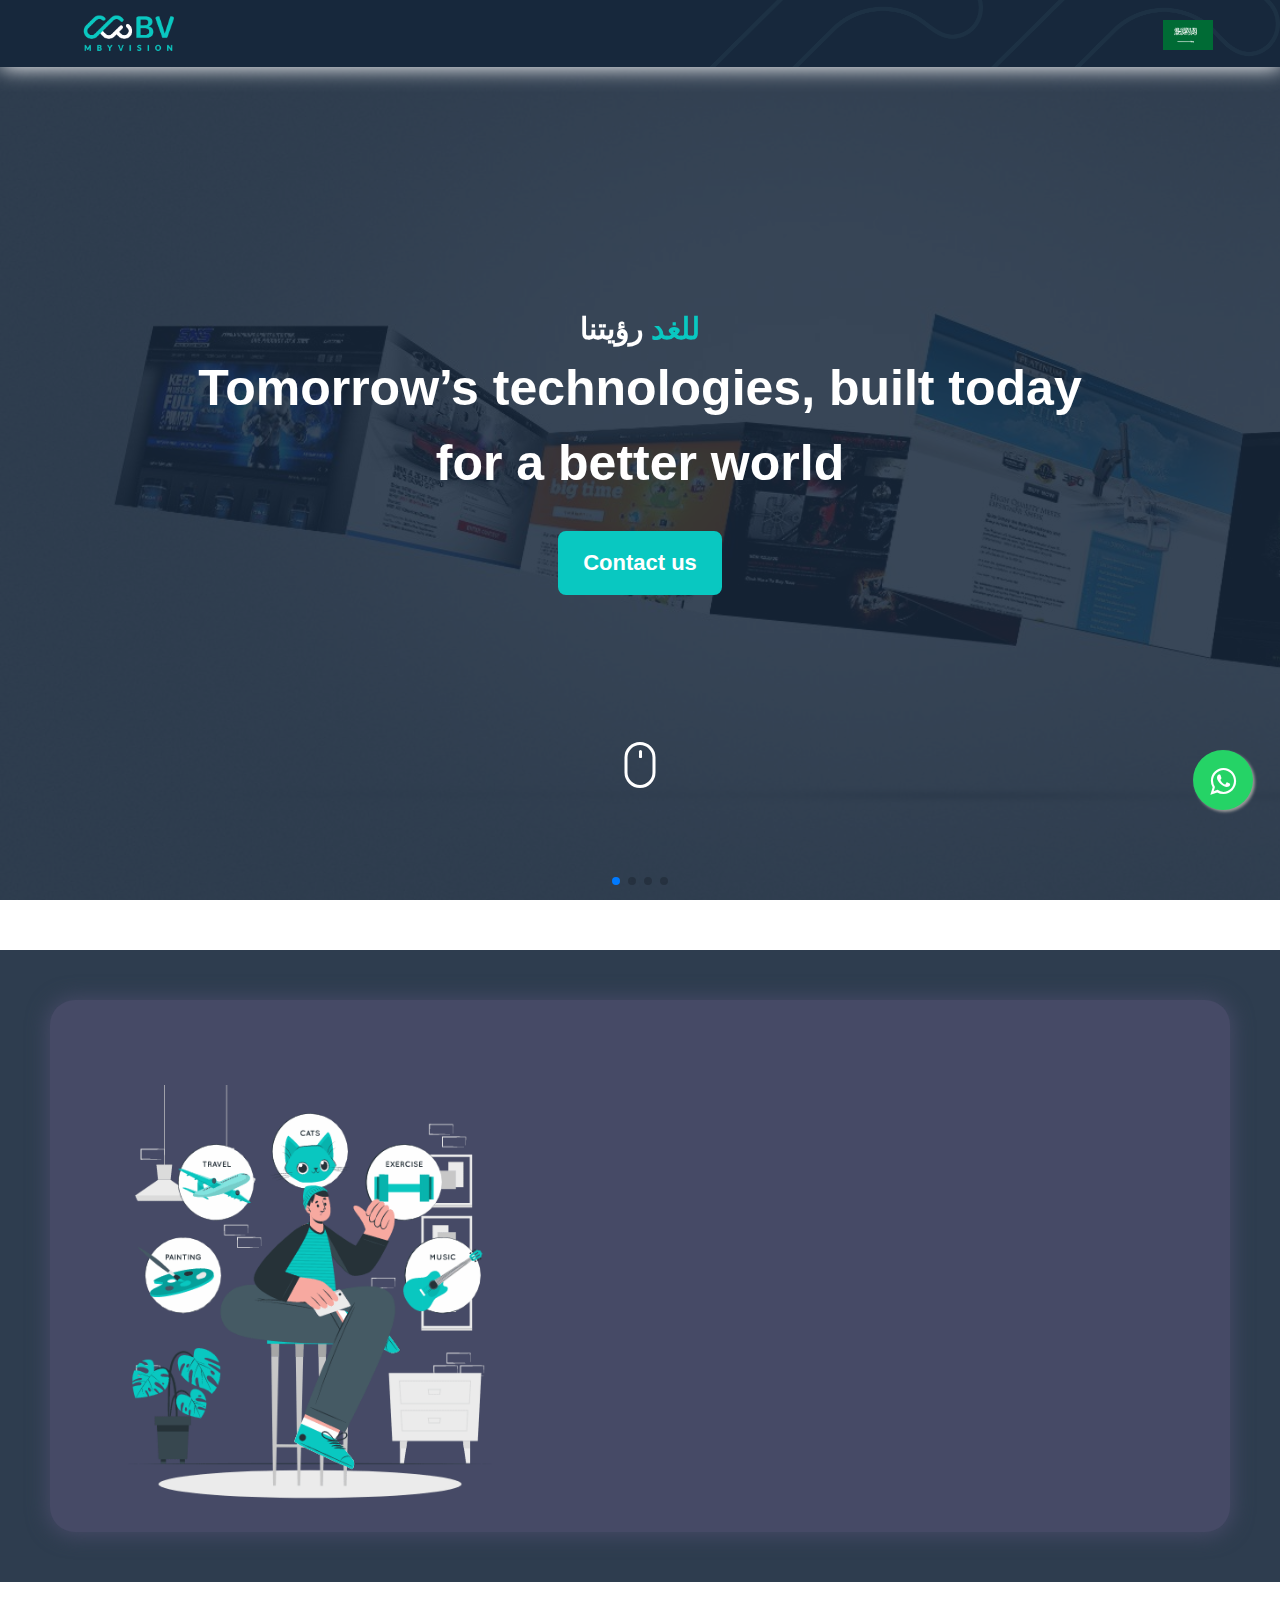
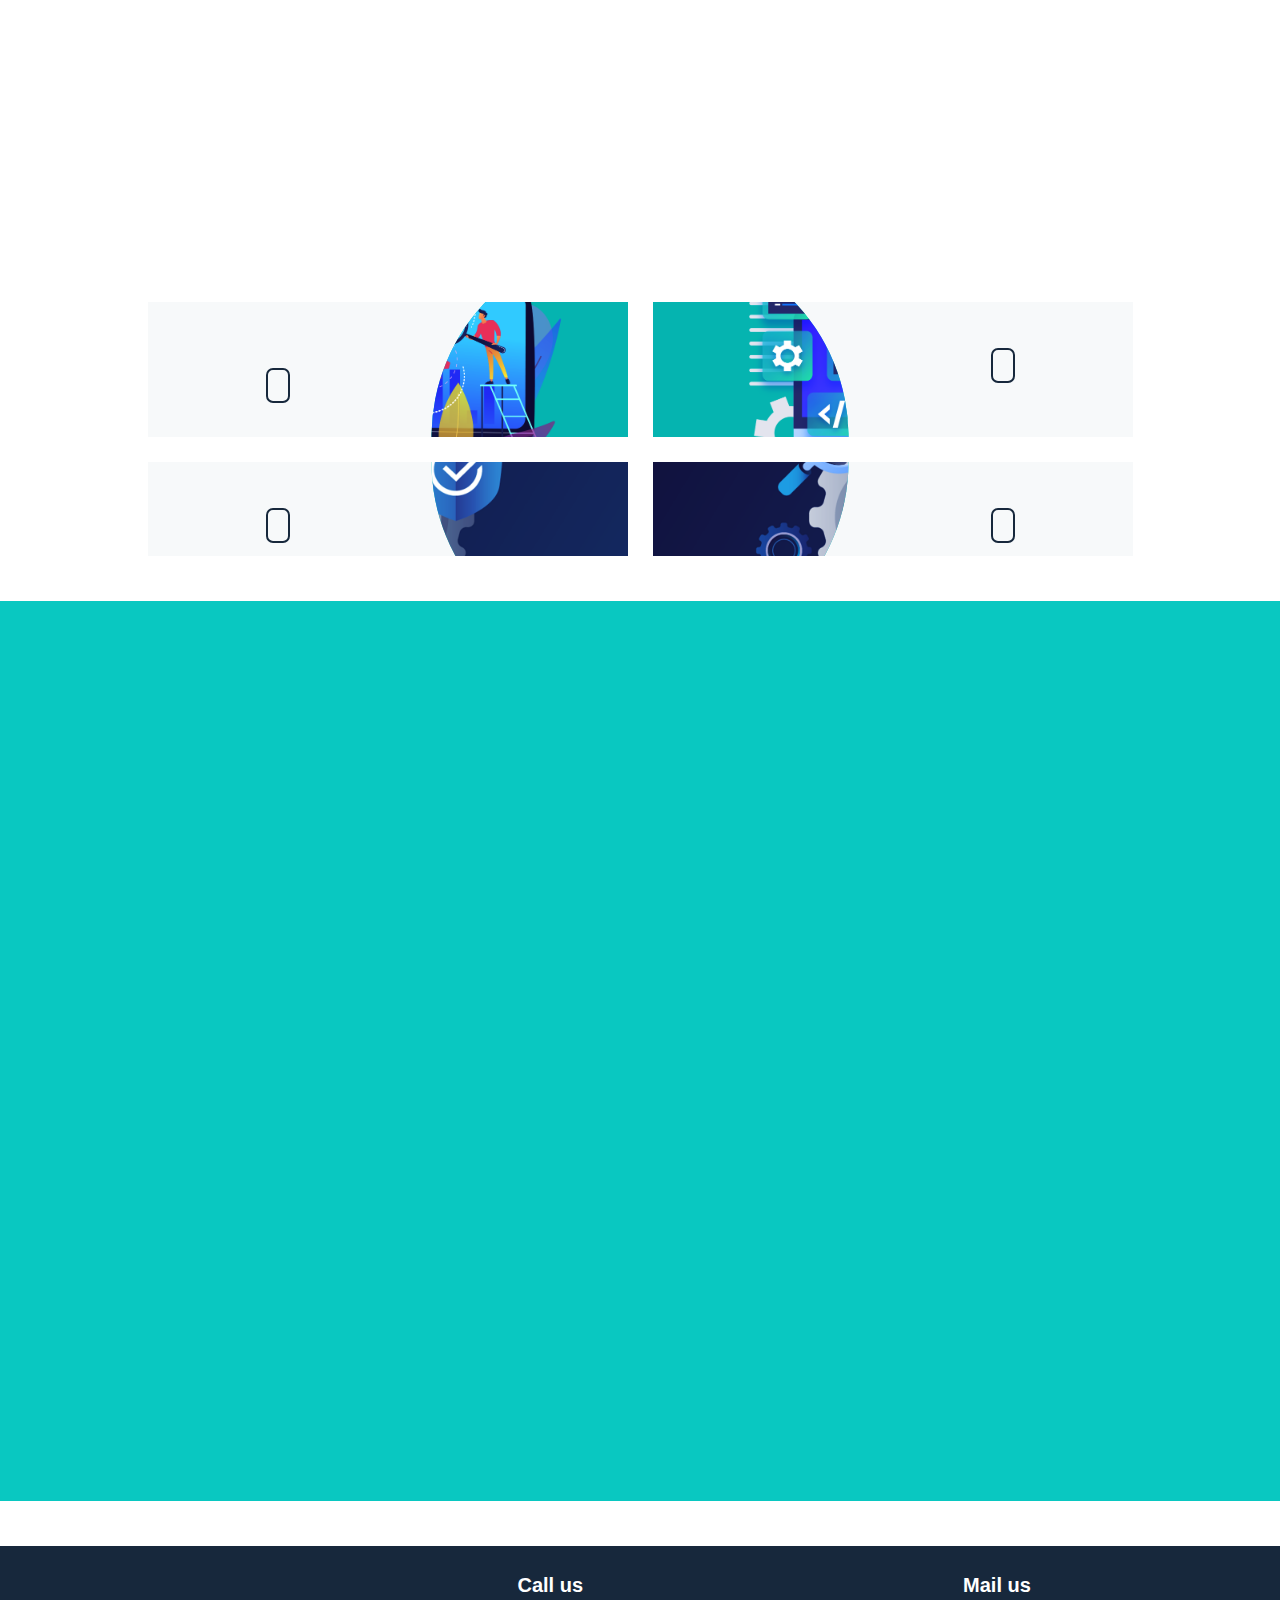
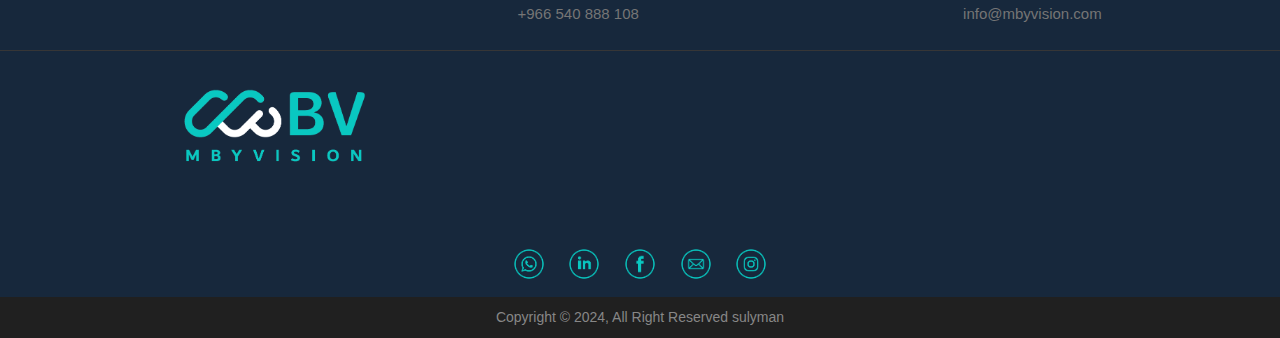
==== commit 14d4c7b4: "2.7" ====
--- a/index.html
+++ b/index.html
@@ -3,6 +3,7 @@
   <head>
     <meta charset="UTF-8" />
     <meta name="viewport" content="width=device-width, initial-scale=1.0" />
+    
     <link rel="stylesheet" href="bulma-0.9.4 (2)/bulma/css/bulma.min.css" />
     <!-- <link href="https://fonts.googleapis.com/css?family=Roboto:100" rel="stylesheet"> -->
     <link
@@ -24,7 +25,8 @@
     <link rel="stylesheet" href="style.css" />
     <link rel="stylesheet" href="contact.css" />
     <link rel="stylesheet" href="mystyle.css" />
-    <title>Document</title>
+    <link rel="shortcut icon" href="image/logo/logo.png">
+    <title>MBV/Home</title>
   </head>
 
   <body>
--- a/contact.css
+++ b/contact.css
@@ -9,7 +9,7 @@
   padding: 50px;
   margin: 0px 0 45px 0 ;
   background-color: #09c8c1;
-  background: url('image/bgfirstsection/32.avif') no-repeat;
+  /* background: url('image/bgfirstsection/32.avif') no-repeat; */
   background-size: 100% 100%;
 
 
